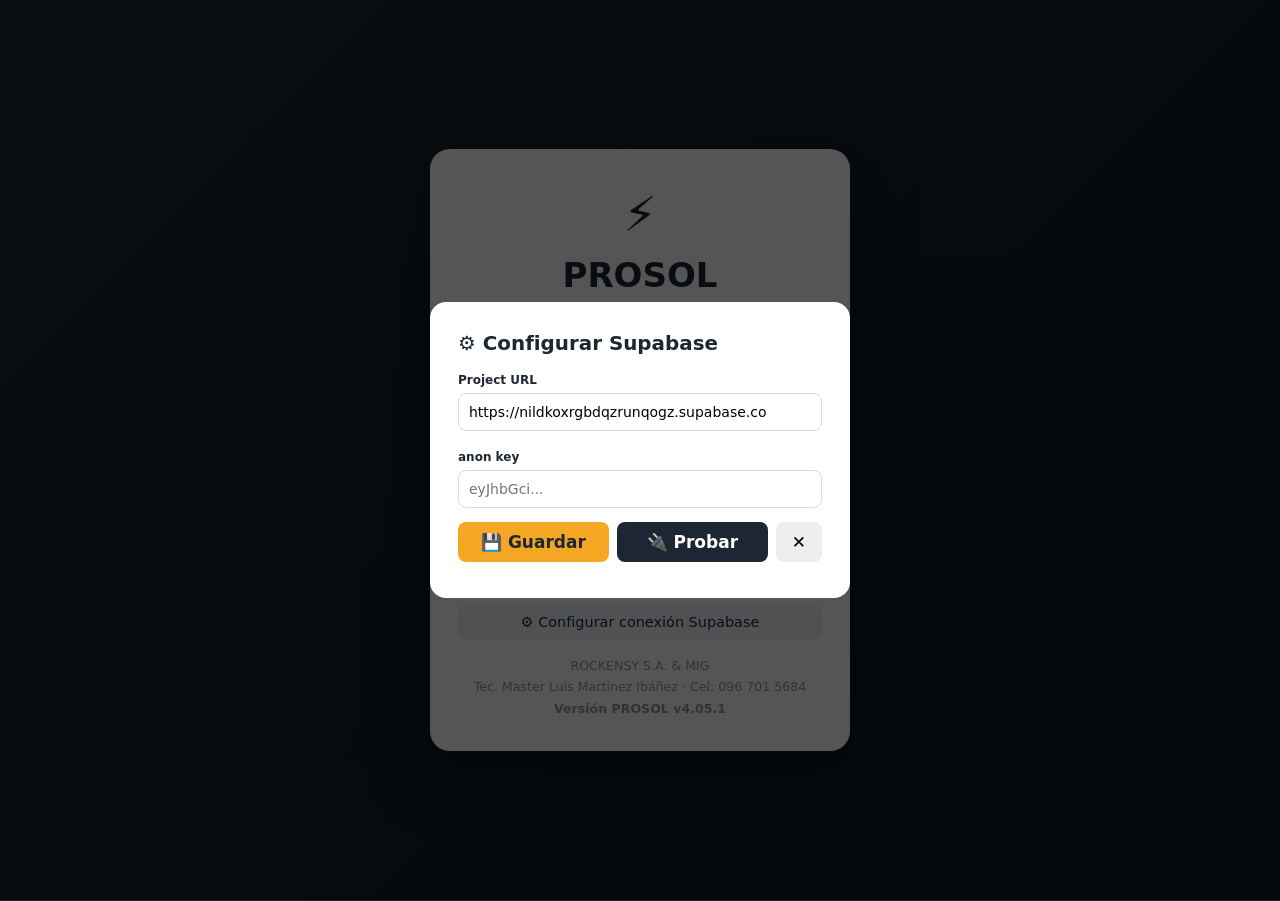
==== index.html @ 4283b296 "Add files via upload" ====
<!DOCTYPE html>
<html lang="es">
<head>
<meta charset="UTF-8">
<meta name="viewport" content="width=device-width, initial-scale=1, viewport-fit=cover, maximum-scale=1, user-scalable=no">
<meta name="theme-color" content="#1C2733">
<meta name="apple-mobile-web-app-capable" content="yes">
<meta name="apple-mobile-web-app-status-bar-style" content="black-translucent">
<meta name="apple-mobile-web-app-title" content="PROSOL Campo">
<link rel="manifest" href="manifest.webmanifest">
<link rel="apple-touch-icon" href="icons/icon-180.png">
<link rel="stylesheet" href="style.css">
<title>PROSOL Campo</title>
</head>
<body>

<!-- ═══ APP WEB PC (≥700px) ═══════════════════════════════════════════ -->
<div id="appView" style="display:none">
  <header class="topbar">
    <span class="topbar-brand">⚡ PROSOL</span>
    <span id="modoBadge" class="badge-modo"></span>
    <span id="netStatus" class="net-dot online"></span>
    <nav id="nav" class="nav-pc"></nav>
    <span style="flex:1"></span>
    <span id="userBadge" class="topbar-user"></span>
    <button class="btn-salir" onclick="PROSOL_WEB.logout()">Salir</button>
  </header>
  <main id="main" class="main-pc"></main>
  <footer class="footer-pc">Desarrollado por: ROCKENSY S.A. &amp; MIG / Tec. Master Luis Martinez Ibáñez — Cel: 096 701 5684 | <span id="footerVersion">Versión PROSOL 3.0</span></footer>
</div>

<!-- ═══ LOGIN SUPABASE (se agrega opción a login existente) ═══════════ -->
<div id="supabase-cfg-panel" style="display:none;position:fixed;inset:0;background:#000a;z-index:9999;align-items:center;justify-content:center">
  <div style="background:#fff;border-radius:16px;padding:28px;width:92%;max-width:420px">
    <h3 style="margin:0 0 14px;color:#1C2733">⚙ Configurar Supabase</h3>
    <label style="font-size:12px;font-weight:700;color:#1C2733;display:block;margin-bottom:4px">Project URL</label>
    <input id="sb-url-inp" style="width:100%;padding:10px;border:1.5px solid #D5DBE1;border-radius:8px;font-size:14px;box-sizing:border-box;margin-bottom:10px" placeholder="https://xxxx.supabase.co">
    <label style="font-size:12px;font-weight:700;color:#1C2733;display:block;margin-bottom:4px">anon key</label>
    <input id="sb-key-inp" type="password" style="width:100%;padding:10px;border:1.5px solid #D5DBE1;border-radius:8px;font-size:14px;box-sizing:border-box;margin-bottom:14px" placeholder="eyJhbGci...">
    <div style="display:flex;gap:8px">
      <button id="sb-guardar-btn" style="flex:1;padding:10px;background:#F5A623;color:#1C2733;border:none;border-radius:8px;font-weight:700;cursor:pointer">💾 Guardar</button>
      <button id="sb-probar-btn" style="flex:1;padding:10px;background:#1C2733;color:#fff;border:none;border-radius:8px;font-weight:700;cursor:pointer">🔌 Probar</button>
      <button id="sb-cerrar-btn" style="padding:10px 16px;background:#eee;border:none;border-radius:8px;cursor:pointer">✕</button>
    </div>
    <p id="sb-cfg-msg" style="font-size:12px;color:#27AE60;margin:8px 0 0;text-align:center"></p>
  </div>
</div>

<!-- Barra de estado de sincronización (signature, siempre visible) -->
<header id="syncbar" class="syncbar">
  <div class="syncbar-left">
    <span class="brand">PROSOL</span><span class="brand-sub">Campo</span><span class="brand-ver" id="brand-ver">v4.05.1</span>
  </div>
  <div class="syncbar-right">
    <button id="chip-catalogo" class="chip" data-go="oficina">
      <span class="chip-dot" id="dot-catalogo"></span>
      <span id="chip-catalogo-txt">Sin catálogo</span>
    </button>
    <button id="chip-pendientes" class="chip chip-amber" data-go="enviar">
      <span id="chip-pend-num">0</span> por enviar
    </button>
  </div>
</header>

<main id="app">

  <!-- PANTALLA: LOGIN -->
  <section class="screen active" data-screen="login">
    <div class="login-wrap">
      <div class="login-mark">PROSOL<span>Campo</span></div>
      <p class="login-tag">Registro de mantenimientos en sitio</p>

      <!-- Si NO hay catálogo cargado: pedir cargarlo primero -->
      <div id="login-sin-cat">
        <p class="hint" style="margin-bottom:14px">Para empezar, actualiza el catálogo de
          oficina. Trae los técnicos, equipos, historial y programaciones.</p>
        <button class="btn btn-primary btn-block" id="login-btn-fijo">
          🔄 Actualizar catálogo de oficina</button>
        <p class="hint center" style="margin:12px 0">— o si no tienes internet ahora —</p>
        <label class="btn btn-ghost btn-block">
          📂 Elegir archivo del catálogo
          <input id="login-file-catalogo" type="file"
                 accept=".zip,.prosolcat,application/zip,application/octet-stream,application/x-zip-compressed"
                 hidden>
        </label>
        <p class="hint center" style="margin-top:10px">El botón azul descarga el catálogo más
          reciente que oficina publicó. Necesitas internet solo para esto.</p>
        <button onclick="document.getElementById('supabase-cfg-panel').style.display='flex'" 
                class="btn btn-ghost btn-block" style="margin-top:8px;font-size:13px">
          ⚙ Configurar conexión Supabase (PC/Web)</button>
      </div>

      <!-- Si HAY catálogo: elegir técnico de la lista -->
      <div id="login-con-cat" hidden>
        <label class="field">
          <span class="field-label">¿Quién eres?</span>
          <select id="login-tecnico"></select>
        </label>
        <label class="field">
          <span class="field-label">Contraseña</span>
          <input id="login-clave" type="password" autocomplete="current-password" placeholder="Tu contraseña del sistema">
        </label>
        <p class="hint">Usuarios del sistema (los mismos del escritorio y la web). Tus órdenes se asignarán a ti.</p>
        <button class="btn btn-primary btn-block" id="btn-entrar">Entrar</button>
        <p class="hint center" id="login-cat-info" style="margin-top:12px"></p>
      </div>

      <button class="btn btn-ghost btn-block" id="btn-admin-movil" style="margin-top:14px">🔐 Acceso administrador</button>
      <p class="hint center" id="app-version-login" style="opacity:.6;margin-top:16px">Versión —</p>
    </div>
  </section>

  <!-- PANTALLA: INICIO (menú principal de módulos) -->
  <section class="screen" data-screen="inicio">
    <div class="hero">
      <p class="hero-eyebrow">Tu jornada · <span id="hero-tecnico"></span></p>
      <h1 class="hero-num"><span id="hero-pend">0</span><small>órdenes por enviar</small></h1>
      <div class="hero-meta" id="hero-cat-meta">Carga el catálogo de oficina para empezar.</div>
      <div class="hero-aviso" id="hero-aviso" hidden></div>
      <button class="hero-logout" id="btn-logout">Cerrar sesión</button>
    </div>
    <div class="actions-grid" id="menu-modulos">
      <button class="tile tile-primary" id="btn-nueva-ot">
        <span class="tile-ic">＋</span><span class="tile-tx">Nueva orden</span></button>
      <button class="tile" data-go="hoy">
        <span class="tile-ic">📅</span><span class="tile-tx">Hoy</span>
        <span class="tile-badge" id="badge-hoy">0</span></button>
      <button class="tile" data-go="programaciones">
        <span class="tile-ic">🗓️</span><span class="tile-tx">Programadas</span>
        <span class="tile-badge" id="badge-prog">0</span></button>
      <button class="tile" data-go="equipos">
        <span class="tile-ic">🔧</span><span class="tile-tx">Equipos</span></button>
      <button class="tile" data-go="clientes">
        <span class="tile-ic">👥</span><span class="tile-tx">Clientes</span></button>
      <button class="tile" data-go="historial">
        <span class="tile-ic">🗂️</span><span class="tile-tx">Mis órdenes</span>
        <span class="tile-badge" id="badge-hist" style="background:var(--azul)">0</span></button>
      <button class="tile" data-go="enviar">
        <span class="tile-ic">📤</span><span class="tile-tx">Enviar a oficina</span>
        <span class="tile-badge" id="badge-pend">0</span></button>
      <button class="tile" data-go="contactos">
        <span class="tile-ic">📇</span><span class="tile-tx">Contactos WhatsApp</span></button>
      <button class="tile" data-go="oficina">
        <span class="tile-ic">🔄</span><span class="tile-tx">Sincronizar catálogo</span></button>
    </div>
    <p class="hint center" id="app-version-inicio" style="opacity:.7;margin-top:6px"></p>
  </section>

  <!-- PANTALLA: SINCRONIZACIÓN (catálogo + estado de envío) -->
  <section class="screen" data-screen="oficina">
    <div class="screen-head">
      <button class="back" data-go="inicio">‹</button>
      <h1>Sincronización</h1>
    </div>

    <div class="card" id="envio-estado" hidden>
      <h2 class="card-h">Envío a oficina (nube)</h2>
      <p class="card-sub" id="envio-resumen">—</p>
      <ul class="hint" id="envio-errores" style="margin:6px 0 10px 16px;color:#C0392B"></ul>
      <button class="btn btn-primary btn-block" id="btn-reintentar-ot" hidden>🔁 Reintentar pendientes</button>
    </div>

    <div class="card card-sync">
      <h2 class="card-h">Catálogo de oficina</h2>
      <p class="card-sub" id="cat-resumen">No has cargado ningún catálogo todavía.</p>
      <button class="btn btn-primary btn-block" id="btn-actualizar-cat">
        🔄 Actualizar catálogo (URL fija)</button>
      <button class="btn btn-ghost btn-block" id="btn-sync-supabase" style="margin-top:8px">
        ☁ Sincronizar desde Supabase</button>
      <button class="btn btn-ghost btn-block" id="btn-subir-ot-supabase" style="margin-top:8px;background:#1E8449;color:#fff">
        ☁ Enviar mis órdenes a oficina</button>
      <label class="btn btn-ghost btn-block" style="margin-top:8px">
        📂 Elegir archivo del catálogo
        <input id="file-catalogo" type="file"
               accept=".zip,.prosolcat,application/zip,application/octet-stream,application/x-zip-compressed"
               hidden>
      </label>
      <p class="hint">El botón azul descarga el catálogo más reciente que oficina publicó
        (necesitas internet). El de archivo sirve si te lo pasaron por WhatsApp.</p>
      <p class="hint" id="app-version" style="text-align:center;opacity:.6;margin-top:10px">Versión —</p>
    </div>
  </section>

  <!-- PANTALLA: HOY (M9-B) -->
  <section class="screen" data-screen="hoy">
    <div class="screen-head">
      <h1>Hoy</h1><span class="hoy-fecha" id="hoy-fecha"></span>
    </div>
    <div id="hoy-contenido"></div>
    <button class="btn btn-ghost btn-block" data-go="programaciones" style="margin-top:14px">
      Ver todas las programadas</button>
  </section>

  <!-- PANTALLA: NUEVA VISITA no programada / urgente (M9-B) -->
  <section class="screen" data-screen="nueva-visita">
    <div class="screen-head">
      <button class="back" data-go="hoy">‹</button>
      <h1>Nueva visita</h1>
    </div>
    <label class="field">
      <span class="field-label">Equipo (por serie)</span>
      <input id="nv-serie" type="text" placeholder="Toca para elegir" readonly>
      <button class="field-btn" id="btn-nv-elegir">Elegir</button>
      <button class="field-btn" id="btn-nv-qr">⛶ QR</button>
    </label>
    <p class="ot-cliente" id="nv-cliente"></p>
    <div class="card" id="nv-progs" hidden>
      <h2 class="card-h">Este equipo tiene visitas programadas</h2>
      <p class="card-sub">Si vas a atender una de ellas, tócala. Si es otra visita, completa abajo.</p>
      <div id="nv-progs-lista"></div>
    </div>
    <span class="field-label">Otra visita</span>
    <div class="nv-clases">
      <label class="nv-clase"><input type="radio" name="nv-clase" value="NO_PROGRAMADA" checked>
        <b>No programada</b><small>Visita que no estaba en la agenda. El supervisor la autoriza y queda en tu lista.</small></label>
      <label class="nv-clase urg"><input type="radio" name="nv-clase" value="URGENTE">
        <b>🚨 Urgente</b><small>Emergencia: la atiendes de inmediato y se autoriza después.</small></label>
    </div>
    <label class="field">
      <span class="field-label">Tipo de mantenimiento</span>
      <select id="nv-tipo"></select>
    </label>
    <label class="field">
      <span class="field-label">Motivo</span>
      <textarea id="nv-motivo" placeholder="Ej. El cliente reporta que no arranca"></textarea>
    </label>
    <div class="sticky-foot two">
      <button class="btn btn-ghost" data-go="hoy">Cancelar</button>
      <button class="btn btn-primary" id="btn-nv-crear">Solicitar autorización</button>
    </div>
  </section>

  <!-- PANTALLA: EQUIPOS / CLIENTES -->
  <section class="screen" data-screen="equipos">
    <div class="screen-head">
      <button class="back" data-go="inicio">‹</button>
      <h1>Equipos</h1>
    </div>
    <div class="searchbar">
      <input id="buscar-equipo" type="search" placeholder="Filtrar por serie, cliente o modelo">
    </div>
    <p class="list-count" id="equipos-count"></p>
    <div class="tw">
      <div class="tw-head">
        <span class="tw-c1">Serie</span><span class="tw-c2">Equipo / Cliente</span>
      </div>
      <ul class="tw-body" id="lista-equipos"></ul>
    </div>
  </section>

  <!-- PANTALLA: DETALLE DE EQUIPO (historial) -->
  <section class="screen" data-screen="equipo-detalle">
    <div class="screen-head">
      <button class="back" data-go="equipos">‹</button>
      <h1 id="eq-titulo">Equipo</h1>
    </div>
    <div class="card" id="eq-datos"></div>
    <h2 class="section-h">Historial de mantenimientos</h2>
    <p class="hint" id="eq-hist-vacio" hidden>Sin trabajos registrados para este equipo.</p>
    <ul class="timeline" id="eq-historial"></ul>
    <div class="sticky-foot">
      <button class="btn btn-primary btn-block" id="btn-ot-desde-eq">Crear orden para este equipo</button>
    </div>
  </section>

  <!-- PANTALLA: PROGRAMACIONES -->
  <section class="screen" data-screen="programaciones">
    <div class="screen-head">
      <button class="back" data-go="inicio">‹</button>
      <h1>Mantenimientos programados</h1>
    </div>
    <div id="ag-movil" style="margin:6px 10px 10px"></div>
    <div class="searchbar">
      <input id="buscar-prog" type="search" placeholder="Filtrar por serie, cliente o fecha">
    </div>
    <p class="list-count" id="prog-count"></p>
    <p class="hint" id="prog-vacio" hidden>Oficina no tiene visitas programadas en este catálogo.</p>
    <div class="tw">
      <div class="tw-head">
        <span class="tw-c1">Fecha</span><span class="tw-c2">Tipo / Cliente</span>
      </div>
      <ul class="tw-body" id="lista-prog"></ul>
    </div>
  </section>

  <!-- PANTALLA: NUEVA / EDITAR OT -->
  <section class="screen" data-screen="nueva-ot">
    <div class="screen-head">
      <button class="back" data-go="inicio">‹</button>
      <h1 id="ot-titulo">Nueva orden</h1>
    </div>

    <label class="field">
      <span class="field-label">N° de orden (de tu talonario físico)</span>
      <input id="ot-numero" type="text" inputmode="numeric" placeholder="Ej. 2150">
    </label>
    <p class="hint" style="margin:-8px 0 14px">Escribe el número de la orden física que estás usando.
      Ese mismo número se registra en oficina.</p>

    <label class="field">
      <span class="field-label">Equipo (por serie)</span>
      <input id="ot-serie" type="text" placeholder="Toca para elegir" readonly>
      <button class="field-btn" id="btn-elegir-equipo">Elegir</button>
      <button class="field-btn" id="btn-qr-equipo" style="background:var(--azul)">⛶ QR</button>
    </label>
    <div class="ot-cliente" id="ot-cliente-info"></div>
    <div id="ot-sitio"></div>

    <label class="field">
      <span class="field-label">Fecha</span>
      <input id="ot-fecha" type="date">
    </label>

    <label class="field">
      <span class="field-label">Tipo de mantenimiento</span>
      <select id="ot-tipo"></select>
    </label>

    <label class="field">
      <span class="field-label">Horas de máquina (lectura)</span>
      <input id="ot-horas" type="number" inputmode="numeric" placeholder="Ej. 1450">
    </label>

    <div class="field">
      <span class="field-label">Ubicación del servicio (opcional)</span>
      <div class="add-row">
        <input id="ot-ubicacion" type="text" placeholder="Toca el botón para capturar" readonly>
        <button class="mini-add" id="btn-ubicacion" style="background:var(--azul)">📍</button>
      </div>
      <p class="hint" style="margin:6px 0 0">Registra dónde hiciste el mantenimiento (GPS).</p>
    </div>

    <div class="field-group">
      <div class="field-group-head">
        <span class="field-label">Actividades realizadas</span>
      </div>
      <p class="hint" style="margin:0 0 8px">Se cargan según el tipo de mantenimiento. Puedes
        agregar más abajo, del catálogo (individuales o combos) o escribiendo.</p>
      <ul class="chips chips-acts" id="ot-actividades"></ul>
      <select id="ot-act-cat" class="act-cat" aria-label="Agregar actividad del catálogo"></select>
      <div class="add-row">
        <input id="ot-act-nueva" type="text" placeholder="Agregar otra actividad">
        <button class="mini-add" id="btn-add-act">＋</button>
      </div>
    </div>

    <label class="field">
      <span class="field-label">Trabajo realizado / observaciones</span>
      <textarea id="ot-obs" rows="3" placeholder="Describe lo que hiciste"></textarea>
    </label>

    <div class="field-group">
      <span class="field-label">Fotos de evidencia</span>
      <div class="fotos-grid" id="ot-fotos"></div>
      <label class="btn btn-ghost btn-block">
        📷 Tomar o elegir foto
        <input id="file-foto" type="file" accept="image/*" hidden multiple>
      </label>
    </div>

    <div class="field-group">
      <span class="field-label">Firma del cliente</span>
      <canvas id="firma" class="firma" width="600" height="220"></canvas>
      <button class="mini" id="btn-limpiar-firma">Borrar firma</button>
    </div>

    <div class="sticky-foot two">
      <button class="btn btn-ghost" id="btn-cancelar-ot">Cancelar</button>
      <button class="btn btn-primary" id="btn-guardar-ot">Guardar orden</button>
    </div>
  </section>

  <!-- PANTALLA: ENVIAR A OFICINA -->
  <section class="screen" data-screen="enviar">
    <div class="screen-head">
      <button class="back" data-go="inicio">‹</button>
      <h1>Enviar a oficina</h1>
    </div>

    <div class="card" id="nube-card">
      <h2 class="card-h">☁ Envío a oficina (automático)</h2>
      <p class="card-sub" id="nube-resumen">—</p>
      <button class="btn btn-primary btn-block" id="btn-enviar-oficina" hidden>☁ Enviar a oficina ahora</button>
      <ul class="list" id="nube-lista" style="margin-top:8px"></ul>
    </div>

    <h2 class="section-h">Respaldo en archivo (opcional)</h2>
    <p class="hint" style="margin:-4px 0 8px">Solo si no hay internet por mucho tiempo o oficina lo pide: crea un .zip para cargarlo en el escritorio.</p>
    <h2 class="section-h" style="font-size:1rem">Órdenes sin empaquetar</h2>
    <p class="hint" id="enviar-vacio" hidden>No tienes órdenes nuevas pendientes.</p>
    <ul class="list" id="lista-pendientes"></ul>
    <div id="enviar-foot" hidden style="margin:10px 0 4px">
      <button class="btn btn-primary btn-block" id="btn-exportar">
        📦 Crear archivo de respaldo
      </button>
      <p class="hint center">Crea un archivo con tus órdenes y fotos. Queda guardado abajo.</p>
    </div>

    <h2 class="section-h" style="font-size:1rem">Archivos de respaldo</h2>
    <p class="hint" id="envios-vacio" hidden>Todavía no has creado ningún archivo.</p>
    <div class="tw" id="envios-tw" hidden>
      <div class="tw-head"><span class="tw-c1">Archivo</span><span class="tw-c2">Detalle</span></div>
      <ul class="tw-body" id="lista-envios"></ul>
    </div>
    <p class="hint" style="margin-top:10px"><b>📥 Descargar</b> lo deja en Descargas para cargarlo al
      escritorio. <b>📤 Compartir</b> abre WhatsApp si el celular lo permite (Android no deja compartir .zip
      desde la app: en ese caso queda en Descargas). Los archivos no se borran hasta que tú los elimines.</p>
  </section>

  <!-- PANTALLA: MIS ÓRDENES (historial permanente) -->
  <section class="screen" data-screen="historial">
    <div class="screen-head">
      <button class="back" data-go="inicio">‹</button>
      <h1>Mis órdenes</h1>
    </div>
    <div class="searchbar">
      <input id="buscar-hist" type="search" placeholder="Filtrar por N° de orden, serie o cliente">
    </div>
    <p class="list-count" id="hist-count"></p>
    <p class="hint" id="hist-vacio" hidden>Todavía no has registrado órdenes.</p>
    <ul class="list" id="lista-historial"></ul>
    <p class="hint" style="margin-top:10px">Aquí queda el registro de todas tus órdenes.
      Toca una para ver el detalle, reenviarla o marcarla como confirmada por oficina.
      Las fotos se conservan ~15 días para no llenar tu celular; los datos se guardan siempre.</p>
  </section>

  <!-- PANTALLA: CLIENTES (M9-C) -->
  <section class="screen" data-screen="clientes">
    <div class="screen-head">
      <button class="back" data-go="inicio">‹</button>
      <h1>Clientes</h1>
    </div>
    <div class="searchbar">
      <input id="buscar-cliente" type="search" placeholder="Nombre, identificación, teléfono o ciudad">
    </div>
    <p class="list-count" id="clientes-count"></p>
    <ul class="list" id="lista-clientes"></ul>
  </section>

  <section class="screen" data-screen="cliente-detalle">
    <div class="screen-head">
      <button class="back" data-go="clientes">‹</button>
      <h1 id="cli-titulo">Cliente</h1>
    </div>
    <div class="card" id="cli-datos"></div>
    <h2 class="section-h">Equipos del cliente</h2>
    <ul class="list" id="cli-equipos"></ul>
    <h2 class="section-h">Programadas pendientes</h2>
    <ul class="list" id="cli-prog"></ul>
    <h2 class="section-h">Últimas visitas</h2>
    <ul class="timeline" id="cli-historial"></ul>
  </section>

  <!-- PANTALLA: CONTACTOS WHATSAPP (M9-C) -->
  <section class="screen" data-screen="contactos">
    <div class="screen-head">
      <button class="back" data-go="inicio">‹</button>
      <h1>Contactos WhatsApp</h1>
    </div>
    <p class="hint">Aquí se arma la lista de destinatarios de los avisos y reportes. Supervisor y técnicos
      vienen de oficina; el resto lo completas tú y lo ven todos.</p>
    <div id="contactos-lista"></div>
    <button class="btn btn-primary btn-block" id="btn-contacto-nuevo" style="margin-top:12px">＋ Agregar contacto</button>
  </section>

</main>

<!-- Barra inferior (M9-B) -->
<button id="fab-visita" class="fab" hidden>＋ Visita no programada / urgente</button>
<nav id="tabbar" class="tabbar" hidden>
  <button data-go="inicio" data-tab="inicio"><span class="tb-ic">🏠</span><span>Inicio</span></button>
  <button data-go="hoy" data-tab="hoy"><span class="tb-ic">📅</span><span>Hoy</span><i id="tab-badge-hoy" hidden>0</i></button>
  <button data-go="equipos" data-tab="equipos"><span class="tb-ic">🔧</span><span>Equipos</span></button>
  <button data-go="clientes" data-tab="clientes"><span class="tb-ic">👥</span><span>Clientes</span></button>
  <button data-go="historial" data-tab="historial"><span class="tb-ic">🗂️</span><span>Órdenes</span><i id="tab-badge-oficina" hidden>0</i></button>
</nav>

<!-- Hoja modal: detalle de orden del historial -->
<div class="sheet" id="sheet-orden" hidden>
  <div class="sheet-card">
    <div class="sheet-head">
      <h2 id="sheet-orden-titulo">Orden</h2>
      <button class="sheet-close" id="sheet-orden-close">✕</button>
    </div>
    <div id="sheet-orden-body" style="overflow:auto"></div>
    <button class="btn btn-ghost btn-block" id="btn-orden-avance" style="margin-top:10px">📝 Informar avance al cliente (seguimiento)</button>
    <button class="btn btn-primary btn-block" id="btn-orden-whatsapp" style="margin-top:10px">
      📲 Enviar por WhatsApp (resumen + fotos)</button>
    <div class="sticky-foot two" style="position:static;background:transparent;border:0;padding:10px 0 0">
      <button class="btn btn-ghost" id="btn-orden-confirmar">Marcar confirmada</button>
      <button class="btn btn-primary" id="btn-orden-reenviar">Reenviar archivo</button>
    </div>
  </div>
</div>

<!-- v3.68 · Hoja modal: detalle de una cita de la Agenda programada -->
<div class="sheet" id="sheet-cita" hidden>
  <div class="sheet-card">
    <div class="sheet-head">
      <h2 id="sheet-cita-titulo">Cita</h2>
      <button class="sheet-close" id="sheet-cita-close">✕</button>
    </div>
    <div id="sheet-cita-body" style="overflow:auto"></div>
  </div>
</div>

<!-- Hoja modal: completar datos del equipo (M9-A) -->
<div class="sheet" id="sheet-eq-edit" hidden>
  <div class="sheet-card">
    <div class="sheet-head">
      <h2>Completar datos · <span id="eqe-titulo"></span></h2>
      <button class="sheet-close" id="sheet-eq-edit-close">✕</button>
    </div>
    <div style="overflow:auto">
      <label class="field"><span class="field-label">Celular del cliente</span>
        <input id="eqe-cli-tel" type="tel" inputmode="tel" autocomplete="off"></label>
      <label class="field"><span class="field-label">Contacto en sitio</span>
        <input id="eqe-contacto" type="text" autocomplete="off"></label>
      <label class="field"><span class="field-label">Celular del contacto</span>
        <input id="eqe-contacto-tel" type="tel" inputmode="tel" autocomplete="off"></label>
      <label class="field"><span class="field-label">Dirección del equipo (sitio)</span>
        <input id="eqe-ubic" type="text" autocomplete="off"></label>
      <label class="field"><span class="field-label">Modelo</span>
        <input id="eqe-modelo" type="text" autocomplete="off"></label>
      <label class="field"><span class="field-label">Potencia (kW)</span>
        <input id="eqe-kw" type="text" inputmode="decimal" autocomplete="off"></label>
      <label class="field"><span class="field-label">Voltaje</span>
        <input id="eqe-voltaje" type="text" autocomplete="off"></label>
      <label class="field"><span class="field-label">Observación</span>
        <textarea id="eqe-obs"></textarea></label>
      <p class="hint">Los datos en gris ya los cargó oficina y no se editan aquí.
        Lo que completes se guarda en la nube y lo ven todos los técnicos.</p>
    </div>
    <button class="btn btn-primary btn-block" id="eqe-guardar" style="margin-top:10px">Guardar</button>
  </div>
</div>

<!-- Hoja modal: elegir equipo -->
<div class="sheet" id="sheet-equipo" hidden>
  <div class="sheet-card">
    <div class="sheet-head">
      <h2>Elegir equipo</h2>
      <button class="sheet-close" id="sheet-equipo-close">✕</button>
    </div>
    <div class="searchbar">
      <input id="sheet-buscar" type="search" placeholder="Serie, cliente o modelo">
    </div>
    <ul class="list sheet-list" id="sheet-lista"></ul>
  </div>
</div>

<!-- Hoja: resumen de Hoy flotante al iniciar (M9-C) -->
<div class="sheet" id="sheet-hoy-flot" hidden>
  <div class="sheet-card">
    <div class="sheet-head">
      <h2>📅 Hoy · <span id="hf-fecha"></span></h2>
      <button class="sheet-close" id="hf-cerrar">✕</button>
    </div>
    <div id="hf-cuerpo" style="overflow:auto"></div>
    <div class="sticky-foot two" style="position:static;background:transparent;border:0;padding:10px 0 0">
      <button class="btn btn-ghost" id="hf-cerrar2">Cerrar</button>
      <button class="btn btn-primary" id="hf-ir">Ver agenda</button>
    </div>
  </div>
</div>

<!-- Hoja: orden guardada (v3.49) — WhatsApp con destinatarios + envío a oficina -->
<div class="sheet" id="sheet-guardada" hidden>
  <div class="sheet-card">
    <div class="sheet-head">
      <h2 id="gd-titulo">Orden guardada</h2>
      <button class="sheet-close" id="gd-cerrar">✕</button>
    </div>
    <p class="row-sub" id="gd-sub" style="white-space:normal;margin:0 0 10px"></p>
    <div class="gd-nube" id="gd-nube">—</div>
    <button class="btn btn-primary btn-block" id="gd-whatsapp" style="margin-top:12px">📲 Enviar por WhatsApp (grupo técnico, cliente, otros)</button>
    <button class="btn btn-ghost btn-block" id="gd-reintentar" style="margin-top:8px" hidden>☁ Reintentar envío a oficina</button>
    <button class="btn btn-ghost btn-block" id="gd-listo" style="margin-top:8px">Listo</button>
  </div>
</div>

<!-- Hoja: asignar técnico a una visita (M8, solo supervisor) -->
<div class="sheet" id="sheet-asig" hidden>
  <div class="sheet-card">
    <div class="sheet-head">
      <h2>👷 Asignar técnico</h2>
      <button class="sheet-close" id="asig-cerrar">✕</button>
    </div>
    <p class="row-sub" id="asig-sub" style="white-space:normal;margin:0 0 6px"></p>
    <div id="asig-lista" style="overflow:auto"></div>
  </div>
</div>

<!-- Hoja: seguimiento de la visita (M9-C) -->
<div class="sheet" id="sheet-seg" hidden>
  <div class="sheet-card">
    <div class="sheet-head">
      <h2 id="seg-titulo">Seguimiento</h2>
      <button class="sheet-close" id="seg-cerrar">✕</button>
    </div>
    <div style="overflow:auto">
      <div class="seg-cli" id="seg-cli"></div>
      <div class="field-label">Etapa de la visita</div>
      <div class="seg-etapas" id="seg-etapas"></div>
      <button class="btn btn-ghost btn-block" id="seg-avisar" style="margin-top:8px">📲 Avisar esta etapa por WhatsApp</button>
      <div class="field-label" style="margin-top:14px">Avance parcial (presuntivo)</div>
      <textarea id="seg-texto" placeholder="Qué encontraste / qué se está haciendo. Se informa como PARCIAL PRESUNTIVO."></textarea>
      <label class="btn btn-ghost btn-block" style="margin-top:8px">📷 Agregar foto o video
        <input id="seg-archivos" type="file" accept="image/*,video/*" multiple hidden></label>
      <p class="hint" id="seg-archivos-info"></p>
      <label class="dest-fila" style="margin:6px 0"><input type="checkbox" id="seg-visible" checked>
        <span>Visible para el cliente en su seguimiento en línea<small>Desmárcalo si es solo para el equipo técnico</small></span></label>
      <button class="btn btn-primary btn-block" id="seg-informar">Informar avance parcial</button>
      <div class="field-label" style="margin-top:14px">Registro de la visita</div>
      <ul class="timeline" id="seg-log"></ul>
    </div>
    <button class="btn btn-primary btn-block" id="seg-atender" style="margin-top:10px">Llenar la orden (OT)</button>
  </div>
</div>

<!-- Hoja: destinatarios WhatsApp por categorías (M9-C) -->
<div class="sheet" id="sheet-dest" hidden>
  <div class="sheet-card">
    <div class="sheet-head">
      <h2 id="dest-titulo">Enviar por WhatsApp</h2>
      <button class="sheet-close" id="dest-cerrar">✕</button>
    </div>
    <div id="dest-cuerpo" style="overflow:auto"></div>
    <div id="dest-pie" style="margin-top:10px"></div>
  </div>
</div>

<!-- Hoja: editar contacto (M9-C) -->
<div class="sheet" id="sheet-contacto" hidden>
  <div class="sheet-card">
    <div class="sheet-head">
      <h2 id="ct-titulo">Contacto</h2>
      <button class="sheet-close" id="ct-cerrar">✕</button>
    </div>
    <div style="overflow:auto">
      <label class="field"><span class="field-label">Categoría</span>
        <select id="ct-cat">
          <option value="COMERCIAL">Área comercial</option><option value="TECNICA">Área técnica</option>
          <option value="SUPERVISOR">Supervisor</option><option value="TECNICO">Técnico</option>
          <option value="GERENTE">Gerente</option><option value="DUENO">Dueño de la compañía</option>
          <option value="ADICIONAL">Adicional</option></select></label>
      <label class="field"><span class="field-label">Nombre</span><input id="ct-nombre" type="text" autocomplete="off"></label>
      <label class="field"><span class="field-label">Teléfono (WhatsApp)</span><input id="ct-tel" type="tel" inputmode="tel" autocomplete="off" placeholder="0991234567"></label>
    </div>
    <div class="sticky-foot two" style="position:static;background:transparent;border:0;padding:10px 0 0">
      <button class="btn btn-ghost" id="ct-quitar">Quitar</button>
      <button class="btn btn-primary" id="ct-guardar">Guardar</button>
    </div>
  </div>
</div>

<!-- Toast -->
<div id="toast" class="toast" hidden></div>

<script src="lib/jszip.min.js"></script>
<script src="lib/api.js"></script>
<script src="lib/auth.js"></script>
<script src="lib/wa.js"></script>
<script src="lib/agenda.js"></script>
<script src="lib/novedades.js"></script>
<script src="lib/materiales.js"></script>
<script src="lib/firma_blanca.js"></script>
<script src="lib/reclamos.js"></script>
<script src="lib/aprobacion.js"></script>
<script src="lib/prog_atendidas.js"></script>
<script src="lib/movil_cliente_asig.js"></script>
<script src="lib/seg_cerrada.js"></script>
<script src="lib/ot_unica.js"></script>
<script src="lib/insumos.js"></script>
<script src="db.js"></script>
<script src="sync.js"></script>
<script src="prosol_web.js"></script>
<script src="lib/web_programacion.js"></script>
<script src="lib/web_catalogos.js"></script>
<script src="lib/web_postventa.js"></script>
<script src="lib/web_buscador.js"></script>
<script src="lib/web_inventario.js"></script>
<script src="lib/web_expedientes.js"></script>
<script src="lib/web_facturacion.js"></script>
<script src="lib/web_exp_modulos.js"></script>
<script src="lib/web_panel_reportes.js"></script>
<script src="lib/web_movil_cfg.js"></script>
<script src="app.js"></script>
<script src="envio_estado.js"></script>
<!-- Hoja modal: escáner QR -->
<div class="sheet" id="sheet-qr" hidden>
  <div class="sheet-card">
    <div class="sheet-head">
      <h2>Escanear código del equipo</h2>
      <button class="sheet-close" id="sheet-qr-close">✕</button>
    </div>
    <video id="qr-video" playsinline style="width:100%;border-radius:12px;background:#000"></video>
    <p class="hint center" id="qr-estado">Apunta la cámara al QR pegado en el generador.</p>
    <div class="add-row" style="margin-top:8px">
      <input id="qr-manual" type="text" placeholder="O escribe la serie aquí">
      <button class="mini-add" id="qr-manual-btn" style="background:var(--azul)">▼</button>
    </div>
  </div>
</div>

</body>
</html>
---- style.css ----
/* ============================================================
   PROSOL Campo — estilos para uso en exteriores.
   Prioridad: legibilidad bajo sol, toques grandes, una mano.
   Paleta PROSOL: grafito #1C2733, ámbar #F5A623.
   ============================================================ */
:root{
  --grafito:#1C2733;
  --grafito-2:#2A3947;
  --ambar:#F5A623;
  --ambar-d:#D98E12;
  --verde:#1E8449;
  --rojo:#C0392B;
  --azul:#2471A3;
  --panel:#F1F4F7;
  --linea:#D5DBE1;
  --texto:#1A2530;
  --texto-2:#5A6B7B;
  --blanco:#FFFFFF;
  --radio:14px;
  --tap:54px;            /* objetivo táctil mínimo */
  --safe-top:env(safe-area-inset-top,0px);
  --safe-bot:env(safe-area-inset-bottom,0px);
  font-size:17px;
}
*{box-sizing:border-box;-webkit-tap-highlight-color:transparent}
html,body{margin:0;padding:0}
body{
  font-family:-apple-system,BlinkMacSystemFont,"Segoe UI",Roboto,system-ui,sans-serif;
  background:var(--panel);color:var(--texto);
  line-height:1.4;overscroll-behavior-y:none;
}
button,input,select,textarea{font-family:inherit;font-size:1rem}

/* ---------- Barra de sincronización (signature) ---------- */
.syncbar{
  position:sticky;top:0;z-index:30;
  background:var(--grafito);color:var(--blanco);
  padding:calc(var(--safe-top) + 8px) 12px 8px;
  display:flex;align-items:center;justify-content:space-between;gap:8px;
  box-shadow:0 2px 8px rgba(0,0,0,.18);
}
.brand{font-weight:800;letter-spacing:.5px}
.brand-sub{color:var(--ambar);font-weight:700;margin-left:4px}
.syncbar-right{display:flex;gap:6px}
.chip{
  display:inline-flex;align-items:center;gap:6px;
  background:var(--grafito-2);color:#E8EDF2;border:0;border-radius:999px;
  padding:7px 12px;font-size:.82rem;font-weight:600;cursor:pointer;
}
.chip-amber{background:var(--ambar);color:#3a2a00}
.chip-dot{width:10px;height:10px;border-radius:50%;background:var(--rojo)}
.chip-dot.ok{background:#2ECC71}

/* ---------- Pantallas ---------- */
.screen{display:none;padding:16px 16px calc(120px + var(--safe-bot));max-width:680px;margin:0 auto}
.screen.active{display:block;animation:fade .18s ease}
@keyframes fade{from{opacity:0;transform:translateY(4px)}to{opacity:1;transform:none}}
.screen-head{display:flex;align-items:center;gap:8px;margin:4px 0 14px}
.screen-head h1{font-size:1.3rem;margin:0}
.back{
  width:40px;height:40px;border-radius:10px;border:0;background:var(--blanco);
  color:var(--grafito);font-size:1.7rem;line-height:1;cursor:pointer;
  box-shadow:0 1px 3px rgba(0,0,0,.12)
}
.section-h{font-size:1.05rem;margin:18px 0 8px;color:var(--texto)}

/* ---------- Login ---------- */
.login-wrap{max-width:420px;margin:8vh auto 0;text-align:center;padding:0 6px}
.login-mark{font-size:2.4rem;font-weight:800;color:var(--grafito)}
.login-mark span{color:var(--ambar);margin-left:6px}
.login-tag{color:var(--texto-2);margin:.2rem 0 2rem}
.login-wrap .field{text-align:left}

/* ---------- Hero (estado del día) ---------- */
.hero{
  background:linear-gradient(135deg,var(--grafito),var(--grafito-2));
  color:var(--blanco);border-radius:var(--radio);padding:20px;margin-bottom:14px
}
.hero-eyebrow{margin:0;color:var(--ambar);font-weight:700;font-size:.8rem;
  text-transform:uppercase;letter-spacing:1.5px}
.hero-num{margin:.2rem 0 0;font-size:3rem;font-weight:800;line-height:1;
  display:flex;align-items:baseline;gap:10px}
.hero-num small{font-size:.92rem;font-weight:600;color:#C7D0D9}
.hero-meta{margin-top:10px;font-size:.9rem;color:#C7D0D9}
.hero-logout{margin-top:14px;background:transparent;border:1.5px solid #4A5A6A;color:#C7D0D9;
  border-radius:10px;padding:9px 16px;font-weight:700;font-size:.85rem;cursor:pointer}
.hero-logout:active{background:#2A3947}
.hero-aviso{margin-top:12px;background:#7a2e00;border:1px solid var(--ambar);
  border-radius:10px;padding:10px 12px;font-size:.85rem;font-weight:700;color:#FCEEDB}

/* ---------- Treeview (lista con columnas) ---------- */
.list-count{margin:0 0 8px;color:var(--texto-2);font-size:.85rem;font-weight:600}
.tw{background:var(--blanco);border-radius:var(--radio);overflow:hidden;
  box-shadow:0 1px 4px rgba(0,0,0,.08)}
.tw-head{display:flex;background:var(--grafito);color:#fff;font-size:.78rem;font-weight:700;
  text-transform:uppercase;letter-spacing:.5px;padding:10px 12px}
.tw-head .tw-c1{flex:0 0 38%}.tw-head .tw-c2{flex:1}
.tw-body{list-style:none;margin:0;padding:0;max-height:64vh;overflow:auto}
.tw-row{display:flex;align-items:center;padding:12px;border-bottom:1px solid var(--linea);
  cursor:pointer;gap:8px}
.tw-row:active{background:var(--panel)}
.tw-row:last-child{border-bottom:0}
.tw-row .tw-c1{flex:0 0 38%;font-weight:700;font-size:.92rem;white-space:nowrap;
  overflow:hidden;text-overflow:ellipsis}
.tw-row .tw-c2{flex:1;min-width:0}
.tw-row .tw-c2 .t2-main{white-space:nowrap;overflow:hidden;text-overflow:ellipsis}
.tw-row .tw-c2 .t2-sub{color:var(--texto-2);font-size:.82rem;white-space:nowrap;
  overflow:hidden;text-overflow:ellipsis}
.tw-empty{padding:18px;text-align:center;color:var(--texto-2);font-size:.9rem}

/* ---------- Ítems del historial de envíos ---------- */
#lista-envios{list-style:none;margin:0;padding:0}
.envio-item{background:var(--blanco);border:1px solid var(--linea);border-radius:12px;
  padding:12px;margin-bottom:10px}
.envio-info .t2-main{font-weight:700;font-size:.95rem}
.envio-info .t2-sub{color:var(--texto-2);font-size:.82rem;margin-top:2px}
.envio-acciones{display:flex;gap:8px;margin-top:10px;flex-wrap:wrap}
.btn-mini{border:0;border-radius:9px;padding:10px 14px;font-weight:700;font-size:.88rem;
  cursor:pointer;flex:1;min-width:120px}
.btn-mini-azul{background:var(--azul);color:#fff}
.btn-mini-verde{background:#1F8A4C;color:#fff}
.btn-mini-x{background:var(--panel);color:var(--rojo);flex:0 0 auto;min-width:48px}
.btn-mini:active{opacity:.85}

/* ---------- Grid de acciones ---------- */
.actions-grid{display:grid;grid-template-columns:1fr 1fr;gap:10px;margin-bottom:14px}
.tile{
  position:relative;background:var(--blanco);border:0;border-radius:var(--radio);
  padding:18px 14px;min-height:96px;cursor:pointer;text-align:left;
  display:flex;flex-direction:column;justify-content:space-between;gap:8px;
  box-shadow:0 1px 4px rgba(0,0,0,.08)
}
.tile-primary{background:var(--ambar)}
.tile-ic{font-size:1.7rem}
.tile-tx{font-weight:700}
.tile-badge{
  position:absolute;top:10px;right:10px;background:var(--rojo);color:#fff;
  min-width:24px;height:24px;border-radius:12px;display:flex;align-items:center;
  justify-content:center;font-size:.8rem;font-weight:700;padding:0 6px
}
.tile-primary .tile-badge{background:var(--grafito)}

/* ---------- Tarjetas ---------- */
.card{background:var(--blanco);border-radius:var(--radio);padding:16px;
  box-shadow:0 1px 4px rgba(0,0,0,.08);margin-bottom:14px}
.card-h{margin:0 0 4px;font-size:1.05rem}
.card-sub{margin:0 0 12px;color:var(--texto-2);font-size:.9rem}

/* ---------- Campos ---------- */
.field{display:block;position:relative;margin-bottom:14px}
.field-label{display:block;font-weight:700;font-size:.82rem;color:var(--texto-2);
  text-transform:uppercase;letter-spacing:.6px;margin-bottom:6px}
.field input,.field select,.field textarea{
  width:100%;min-height:var(--tap);border:2px solid var(--linea);border-radius:11px;
  padding:12px 14px;background:var(--blanco);color:var(--texto);font-size:1.05rem
}
.field input:focus,.field select:focus,.field textarea:focus{
  outline:none;border-color:var(--azul)}
.field textarea{resize:vertical;min-height:84px}
.field-btn{
  position:absolute;right:6px;bottom:6px;height:42px;padding:0 16px;border:0;
  border-radius:8px;background:var(--azul);color:#fff;font-weight:700;cursor:pointer}
/* cuando hay dos botones (Elegir + QR), el QR se corre a la izquierda del otro */
#btn-elegir-equipo{right:6px}
#btn-qr-equipo{right:92px;padding:0 12px}
.field input#ot-serie{padding-right:170px}
.field-group{background:var(--blanco);border-radius:var(--radio);padding:14px;
  margin-bottom:14px;box-shadow:0 1px 4px rgba(0,0,0,.08)}
.field-group-head{display:flex;align-items:center;justify-content:space-between;margin-bottom:8px}
.ot-cliente{margin:-6px 0 14px;color:var(--azul);font-weight:600;min-height:1.2em;padding-left:2px}

.hint{color:var(--texto-2);font-size:.82rem;margin:6px 0 0}
.hint.center{text-align:center}

/* ---------- Botones ---------- */
.btn{display:inline-flex;align-items:center;justify-content:center;gap:8px;
  min-height:var(--tap);padding:0 20px;border:0;border-radius:12px;font-weight:700;
  font-size:1.05rem;cursor:pointer}
.btn-block{width:100%}
.btn-primary{background:var(--ambar);color:#3a2a00}
.btn-primary:active{background:var(--ambar-d)}
.btn-ghost{background:var(--blanco);color:var(--grafito);border:2px solid var(--linea)}
.btn-green{background:var(--verde);color:#fff}

/* ---------- Listas ---------- */
.list{list-style:none;margin:0;padding:0;display:flex;flex-direction:column;gap:8px}
.row{
  background:var(--blanco);border-radius:12px;padding:14px;cursor:pointer;
  display:flex;align-items:center;justify-content:space-between;gap:10px;
  box-shadow:0 1px 3px rgba(0,0,0,.07)
}
.row-main{min-width:0}
.row-title{font-weight:700;white-space:nowrap;overflow:hidden;text-overflow:ellipsis}
.row-sub{color:var(--texto-2);font-size:.85rem;white-space:nowrap;overflow:hidden;
  text-overflow:ellipsis}
.row-chev{color:var(--linea);font-size:1.5rem;flex:none}
.row-tag{flex:none;font-size:.74rem;font-weight:700;padding:4px 9px;border-radius:999px}
.tag-prog{background:#FCEEDB;color:#9a6300}
.tag-ok{background:#E5F4EC;color:var(--verde)}

/* ---------- Searchbar ---------- */
.searchbar{margin-bottom:12px}
.searchbar input{width:100%;min-height:var(--tap);border:2px solid var(--linea);
  border-radius:11px;padding:12px 14px;font-size:1.05rem}
.searchbar input:focus{outline:none;border-color:var(--azul)}

/* ---------- Timeline historial ---------- */
.timeline{list-style:none;margin:0;padding:0 0 0 18px;border-left:3px solid var(--linea)}
.tl-item{position:relative;padding:0 0 16px 16px}
.tl-item::before{content:"";position:absolute;left:-27px;top:2px;width:14px;height:14px;
  border-radius:50%;background:var(--ambar);border:3px solid var(--panel)}
.tl-date{font-weight:700;font-size:.9rem}
.tl-meta{color:var(--texto-2);font-size:.84rem;margin:2px 0}
.tl-acts{font-size:.86rem;margin:4px 0 0}

/* ---------- Chips actividades ---------- */
.chips{list-style:none;margin:0 0 10px;padding:0;display:flex;flex-wrap:wrap;gap:8px}
.chips li{background:var(--panel);border:1px solid var(--linea);border-radius:999px;
  padding:8px 12px;font-size:.9rem;display:flex;align-items:center;gap:8px}
.chips li .x{color:var(--rojo);font-weight:800;cursor:pointer}
/* Lista de actividades con jerarquía (rubro / sub / adicional) */
.chips-acts{flex-direction:column;align-items:stretch;gap:4px}
.chips-acts li{border-radius:9px;justify-content:space-between;width:100%}
.act-rubro{background:var(--grafito)!important;border-color:var(--grafito)!important}
.act-rubro .act-tx{font-weight:800;color:#fff}
.act-sub{background:var(--blanco)!important;margin-left:18px;width:auto!important}
.act-sub .act-tx{font-weight:400;color:var(--texto)}
.act-sub::before{content:"•";color:var(--ambar);font-weight:800;margin-right:2px}
.act-adicional{background:#FCEEDB!important;border-color:var(--ambar)!important}
.act-adicional .act-tx{font-weight:800;color:#7a4e00}
/* M9-D (v3.45): sub-actividades de un combo agregado y selector del catálogo */
.act-adsub{background:var(--blanco)!important;margin-left:18px;width:auto!important}
.act-adsub .act-tx{font-weight:400;color:var(--texto)}
.act-adsub::before{content:"•";color:var(--ambar);font-weight:800;margin-right:2px}
.act-cat{width:100%;margin:8px 0 6px;min-height:46px;border:1px dashed var(--ambar);border-radius:10px;background:#FFF9EF;font-weight:700}
.act-tx{flex:1;min-width:0}
.add-row{display:flex;gap:8px}
.add-row input{flex:1;min-height:46px;border:2px solid var(--linea);border-radius:10px;padding:0 12px}
.mini-add{width:46px;height:46px;border:0;border-radius:10px;background:var(--verde);
  color:#fff;font-size:1.4rem;cursor:pointer;flex:none}
.mini{background:transparent;border:0;color:var(--azul);font-weight:700;cursor:pointer;font-size:.9rem}

/* ---------- Fotos ---------- */
.fotos-grid{display:grid;grid-template-columns:repeat(3,1fr);gap:8px;margin-bottom:10px}
.foto-cell{position:relative;aspect-ratio:1;border-radius:10px;overflow:hidden;background:var(--panel)}
.foto-cell img{width:100%;height:100%;object-fit:cover;display:block}
.foto-del{position:absolute;top:4px;right:4px;width:26px;height:26px;border:0;border-radius:50%;
  background:rgba(192,57,43,.92);color:#fff;font-weight:800;cursor:pointer}

/* ---------- Firma ---------- */
.firma{width:100%;height:150px;background:#fff;border:2px dashed var(--linea);
  border-radius:11px;touch-action:none;display:block;margin-bottom:6px}

/* ---------- Pie pegado ---------- */
.sticky-foot{position:fixed;left:0;right:0;bottom:0;z-index:20;
  background:rgba(241,244,247,.96);backdrop-filter:blur(6px);
  padding:12px 16px calc(12px + var(--safe-bot));border-top:1px solid var(--linea);
  max-width:680px;margin:0 auto}
.sticky-foot.two{display:flex;gap:10px}
.sticky-foot.two .btn{flex:1}

/* ---------- Hoja modal ---------- */
.sheet{position:fixed;inset:0;z-index:40;background:rgba(20,28,36,.45);
  display:flex;align-items:flex-end}
.sheet[hidden]{display:none}
.sheet-card{background:var(--panel);width:100%;max-width:680px;margin:0 auto;
  border-radius:18px 18px 0 0;padding:14px 14px calc(14px + var(--safe-bot));
  max-height:86vh;display:flex;flex-direction:column;animation:up .2s ease}
@keyframes up{from{transform:translateY(20px)}to{transform:none}}
.sheet-head{display:flex;align-items:center;justify-content:space-between;margin-bottom:10px}
.sheet-head h2{margin:0;font-size:1.15rem}
.sheet-close{width:38px;height:38px;border:0;border-radius:10px;background:var(--blanco);
  font-size:1.1rem;cursor:pointer}
.sheet-list{overflow:auto}

/* ---------- Toast ---------- */
.toast{position:fixed;left:50%;bottom:calc(90px + var(--safe-bot));transform:translateX(-50%);
  background:var(--grafito);color:#fff;padding:12px 18px;border-radius:12px;z-index:60;
  font-weight:600;box-shadow:0 6px 20px rgba(0,0,0,.3);max-width:90%;text-align:center}
.toast[hidden]{display:none}
.toast.ok{background:var(--verde)}
.toast.err{background:var(--rojo)}

@media (prefers-reduced-motion:reduce){*{animation:none!important}}

/* ═══════════════════════════════════════════════════════
   PROSOL WEB PC — Estilos para pantalla ≥700px
   ═══════════════════════════════════════════════════════ */
:root{--navy:#1C2733;--navy2:#243240;--navy3:#2A3947;--cyan:#F5A623;--cyan-d:#D98E12;
  --linea:#D5DBE1;--verde:#1E8449;--rojo:#C0392B}

/* Detección plataforma */
@media(max-width:699px){#appView{display:none!important}}
@media(min-width:700px){
  #syncbar,#app{display:none!important}
  #appView{display:block!important}
}

/* Topbar */
.topbar{display:flex;align-items:center;gap:10px;background:var(--navy);color:#fff;
  padding:8px 14px;position:sticky;top:0;z-index:10}
.topbar-brand{font-size:16px;font-weight:800;letter-spacing:.5px;color:#F5A623}
.topbar-user{font-size:13px;color:#cfe0f0}
.badge-modo{font-size:11px;padding:2px 8px;border-radius:20px;background:#ffffff22;color:#cfe9ff}
.net-dot{width:10px;height:10px;border-radius:50%;display:inline-block}
.net-dot.online{background:#27AE60}.net-dot.offline{background:#E74C3C}
.btn-salir{background:transparent;border:1px solid #ffffff44;color:#cfe0f0;border-radius:6px;
  padding:4px 12px;cursor:pointer;font-size:13px}

/* Nav */
.nav-pc{display:flex;flex-wrap:wrap;gap:4px;flex:1;padding:0 8px}
.nav-pc button{background:transparent;color:#aab8c8;border:none;padding:6px 10px;
  border-radius:8px;font-size:13px;font-weight:600;cursor:pointer}
.nav-pc button.activo{background:#F5A623;color:#1C2733;font-weight:700}
.nav-pc button:hover{background:#ffffff14;color:#fff}

/* Main */
.main-pc{padding:16px;max-width:1100px;margin:0 auto;min-height:calc(100vh - 90px)}
.footer-pc{background:var(--navy);color:#9FB0C2;font-size:11px;text-align:center;padding:8px}

/* Cards */
.card{background:#fff;border:1px solid var(--linea);border-radius:14px;padding:16px;
  margin-bottom:14px;box-shadow:0 1px 3px rgba(0,0,0,.05)}
.card h2{margin:0 0 12px;color:var(--navy);font-size:18px}
.card h3{margin:0 0 10px;color:var(--navy);font-size:15px}
.toolbar{display:flex;gap:8px;margin-bottom:12px;flex-wrap:wrap;align-items:center}
.grid2{display:grid;grid-template-columns:1fr 1fr;gap:12px}

/* KPIs */
.kpis{display:grid;grid-template-columns:repeat(auto-fill,minmax(130px,1fr));gap:10px;margin-bottom:12px}
.kpi{background:#f8f9fa;border-radius:10px;padding:14px;text-align:center;border-left:3px solid var(--navy)}
.kpi.bad{border-left-color:#E74C3C}.kpi.warn{border-left-color:#F39C12}.kpi.ok{border-left-color:#27AE60}
.kpi .v{font-size:28px;font-weight:800;color:var(--navy)}
.kpi .l{font-size:11px;color:#5A6B7B;margin-top:2px}

/* Tabla */
.tbl-wrap{overflow-x:auto}
table{width:100%;border-collapse:collapse;font-size:13px}
th{background:var(--navy);color:#fff;padding:8px 10px;text-align:left;font-weight:600;font-size:12px}
td{padding:7px 10px;border-bottom:1px solid var(--linea)}
tr:hover td{background:#f8f9fa}
.pill{display:inline-block;padding:2px 8px;border-radius:10px;font-size:11px;font-weight:700}

/* Inputs web */
.inp{width:100%;padding:9px 12px;border:1.5px solid var(--linea);border-radius:8px;
  font-size:13px;outline:none;box-sizing:border-box}
.inp:focus{border-color:var(--cyan)}
label{display:block;font-size:12px;font-weight:700;margin:8px 0 3px;color:var(--navy)}

/* Botones web */
.btn-web{padding:7px 14px;border:none;border-radius:8px;cursor:pointer;
  font-weight:600;font-size:13px;transition:.2s}
.btn-web.prim{background:#F5A623;color:#1C2733}
.btn-web.sec{background:#F1F4F7;color:#1C2733}
.btn-web.verd{background:#1E8449;color:#fff}
.btn-web.rojo{background:#C0392B;color:#fff}
.btn-web.mini{padding:4px 10px;font-size:12px}

/* Modal web */
.modal-web{position:fixed;inset:0;background:rgba(0,0,0,.5);z-index:200;
  display:flex;align-items:center;justify-content:center;padding:16px}
.modal-web.oculto{display:none}
.modal-web-box{background:#fff;border-radius:16px;padding:24px;
  max-width:680px;width:100%;max-height:85vh;overflow-y:auto}
.modal-web-box h3{margin:0 0 14px;color:var(--navy)}

/* Toast web */
.toast-web{position:fixed;bottom:20px;left:50%;transform:translateX(-50%);
  background:var(--navy);color:#fff;padding:10px 20px;border-radius:999px;
  font-size:13px;opacity:0;transition:opacity .3s;pointer-events:none;z-index:300}
.toast-web.show{opacity:1}

/* ---------- Ficha de equipo (M9-A) ---------- */
.t2-ult{font-size:.76rem;opacity:.85}
.eq-cli{color:var(--azul);font-weight:700;margin:2px 0 10px}
.eq-acciones{display:flex;gap:8px;margin-bottom:6px}
.eq-acciones .btn{flex:1;text-decoration:none;min-height:46px;padding:0 10px;font-size:.95rem}
.eq-h{margin:14px 0 6px;font-size:.8rem;text-transform:uppercase;letter-spacing:.6px;color:var(--texto-2)}
.eq-grid{display:grid;grid-template-columns:42% 1fr;gap:0;border-top:1px solid var(--linea)}
.eq-k,.eq-v{padding:8px 4px;border-bottom:1px solid var(--linea);font-size:.92rem;word-break:break-word}
.eq-k{color:var(--texto-2)}
.eq-v{font-weight:600}
.eq-v.vacio{color:#9AA7B3;font-weight:400}
.field.bloq input,.field.bloq textarea{background:#E9EDF1;color:var(--texto-2)}
#lista-equipos .tw-c2 .t2-main{white-space:normal;line-height:1.25}

/* ---------- M9-B: barra inferior, Hoy, Nueva visita ---------- */
.screen{padding-bottom:calc(150px + var(--safe-bot))}
.tabbar{position:fixed;left:0;right:0;bottom:0;z-index:35;display:flex;background:var(--grafito);
  padding-bottom:var(--safe-bot);box-shadow:0 -2px 10px rgba(0,0,0,.2)}
.tabbar[hidden]{display:none}
.tabbar button{flex:1;position:relative;border:0;background:transparent;color:#AEB9C4;padding:8px 2px 7px;
  display:flex;flex-direction:column;align-items:center;gap:2px;font-size:.72rem;font-weight:700;cursor:pointer}
.tabbar button.on{color:var(--ambar)}
.tabbar .tb-ic{font-size:1.35rem;line-height:1}
.tabbar i{position:absolute;top:3px;left:calc(50% + 8px);min-width:18px;height:18px;border-radius:9px;padding:0 5px;
  background:var(--rojo);color:#fff;font-style:normal;font-size:.7rem;line-height:18px;text-align:center}
.tabbar i[hidden]{display:none}
.fab{position:fixed;left:50%;transform:translateX(-50%);bottom:calc(74px + var(--safe-bot));z-index:34;border:0;
  border-radius:999px;background:var(--ambar);color:#3a2a00;font-weight:800;font-size:.95rem;padding:14px 22px;
  box-shadow:0 4px 14px rgba(0,0,0,.28);white-space:nowrap;cursor:pointer}
.fab[hidden]{display:none}
.hoy-fecha{margin-left:auto;color:var(--texto-2);font-weight:700}
.hoy-h{display:flex;align-items:center;gap:8px;margin:18px 0 8px;font-size:.82rem;text-transform:uppercase;
  letter-spacing:.6px;color:var(--texto-2)}
.hoy-h span,.hoy-prox summary span{background:var(--grafito);color:#fff;border-radius:999px;padding:1px 8px;font-size:.72rem}
.hoy-h.urg{color:var(--rojo)} .hoy-h.aut{color:var(--azul)} .hoy-h.venc{color:#B9770E}
.hoy-prox{margin-top:16px}
.hoy-prox summary{cursor:pointer;font-weight:700;color:var(--texto-2);text-transform:uppercase;font-size:.82rem;
  letter-spacing:.6px;margin-bottom:8px}
.hcard{background:var(--blanco);border-radius:var(--radio);padding:12px 14px;margin-bottom:10px;
  box-shadow:0 1px 4px rgba(0,0,0,.08);border-left:5px solid var(--grafito)}
.hcard.urg{border-left-color:var(--rojo)} .hcard.aut{border-left-color:var(--azul)}
.hcard.venc{border-left-color:#E0A100} .hcard.pen,.hcard.rech{border-left-color:#9AA7B3}
.hc-top{display:flex;flex-wrap:wrap;align-items:center;gap:6px;margin-bottom:4px}
.hc-fecha{font-weight:800;font-size:.85rem;color:var(--texto-2);margin-right:auto}
.hc-main{font-weight:800;font-size:1.02rem}
.hc-sub{color:var(--texto-2);font-size:.86rem;margin-top:1px}
.hc-motivo{margin-top:6px;font-style:italic;font-size:.88rem}
.hc-acc{display:flex;gap:8px;margin-top:10px}
.hc-acc .btn{flex:1;min-height:46px;padding:0 10px;font-size:.95rem}
.hb{border-radius:6px;padding:2px 7px;font-size:.68rem;font-weight:800;letter-spacing:.3px;background:#E9EDF1;color:var(--grafito)}
.hb.urg{background:var(--rojo);color:#fff} .hb.np{background:#D6EAF8;color:#1B4F72} .hb.ok{background:#D5F5E3;color:#145A32}
.hb.pen{background:#FDEBD0;color:#7E5109} .hb.rech{background:#FADBD8;color:#922B21} .hb.nuev{background:var(--ambar);color:#3a2a00}
.nv-clases{display:flex;flex-direction:column;gap:8px;margin:6px 0 16px}
.nv-clase{display:grid;grid-template-columns:24px 1fr;column-gap:8px;background:var(--blanco);border:2px solid var(--linea);
  border-radius:12px;padding:12px;cursor:pointer}
.nv-clase input{grid-row:1/3;align-self:center;width:20px;height:20px}
.nv-clase small{color:var(--texto-2)}
.nv-clase:has(input:checked){border-color:var(--azul)} .nv-clase.urg:has(input:checked){border-color:var(--rojo)}
#btn-nv-elegir{right:6px} #btn-nv-qr{right:92px;padding:0 12px} .field input#nv-serie{padding-right:170px}

/* ---------- M9-C (v3.44) ---------- */
.syncbar-left{display:flex;align-items:baseline;flex-wrap:wrap}
.brand-ver{margin-left:6px;font-size:.62rem;font-weight:800;color:#3a2a00;background:var(--ambar);border-radius:999px;padding:1px 7px}
.hb.et{background:#DCEBFA;color:#1B4F8A}
.hc-acc{display:flex;gap:8px}.hc-acc .btn{flex:1}
.hf-resumen{display:flex;flex-wrap:wrap;gap:8px;margin-bottom:10px}
.hf-fila{background:var(--blanco);border-radius:10px;padding:8px 12px;font-size:.92rem}
.hf-fila b{font-size:1.2rem;margin-right:4px}.hf-fila.urg b,.hf-fila.venc b{color:var(--rojo)}.hf-fila.aut b{color:var(--azul)}
.hf-item{background:var(--blanco);border-radius:10px;padding:8px 12px;margin-bottom:6px;display:flex;flex-direction:column}
.hf-item span{color:var(--texto-2);font-size:.85rem}
.seg-cli{margin-bottom:10px}
.seg-etapas{display:grid;grid-template-columns:repeat(5,1fr);gap:4px}
.seg-et{border:2px solid var(--linea);background:var(--blanco);border-radius:10px;padding:6px 2px;font-size:.66rem;font-weight:700;
  display:flex;flex-direction:column;align-items:center;gap:2px;cursor:pointer;color:var(--texto-2)}
.seg-et span{font-size:1.2rem}.seg-et.hecho{background:#E4F4EA;border-color:#9ED3B0;color:#1E6B3A}
.seg-et.on{background:var(--ambar);border-color:var(--ambar);color:#3a2a00}.seg-et:disabled{opacity:.55;cursor:default}
.dest-cat{font-weight:800;font-size:.85rem;margin:8px 0 2px}
.dest-fila{display:flex;align-items:center;gap:10px;padding:8px 4px;border-bottom:1px solid var(--linea)}
.dest-fila input{width:22px;height:22px;flex:none}.dest-fila small{display:block;color:var(--texto-2)}
.dest-q.hecho{opacity:.6}
.ct-row{cursor:pointer}
body.modo-admin #appView{display:block!important}
body.modo-admin #syncbar,body.modo-admin #app,body.modo-admin #tabbar,body.modo-admin #fab-visita,body.modo-admin .sheet{display:none!important}
@media(max-width:699px){
  body.modo-admin .topbar{flex-wrap:wrap}
  body.modo-admin .nav-pc{order:9;flex:1 0 100%;flex-wrap:nowrap;overflow-x:auto;padding:4px 0}
  body.modo-admin .nav-pc button{white-space:nowrap}
  body.modo-admin .main-pc{padding:8px}
  body.modo-admin .grid2{grid-template-columns:1fr}
  body.modo-admin .card{max-width:100%;overflow-x:auto}
  body.modo-admin .kpis{grid-template-columns:repeat(2,1fr)}
}
#seg-texto{width:100%;min-height:84px}
/* v3.49: plan B del envío con fotos, aviso de máximo y fotos del seguimiento */
.dest-seg{margin-top:12px;border:1px solid #D6EAF8;border-radius:10px;padding:8px 10px;background:#F4F9FD}
.dest-seg>summary{font-weight:800;color:#1B4F72;cursor:pointer}
.dest-plan-b{background:#FFF4E5;border:1px solid #F5C77E;border-radius:10px;padding:10px;margin:8px 0;font-size:.88rem}
.dest-plan-b p{margin:0 0 8px}
#dest-fotos-n.err{color:#C0392B;font-weight:700}
/* v3.49: cliente y sitio del servicio */
.sitio-card{background:#fff;border:1px solid #E1E6EB;border-radius:12px;padding:10px 12px;margin:8px 0 6px}
.sit-h{font-weight:800;font-size:.8rem;text-transform:uppercase;letter-spacing:.5px;color:var(--grafito);margin-bottom:4px}
.sit-f{display:flex;gap:8px;padding:5px 0;border-bottom:1px solid #F0F2F4;font-size:.9rem;align-items:baseline}
.sit-f:last-of-type{border-bottom:0}.sit-f b{min-width:132px;font-weight:700;color:#5D6D7E;font-size:.82rem}
.sit-f span{flex:1;word-break:break-word}.sit-vacio{color:#AAB4BE;font-style:italic}
.sit-b{display:inline-block;margin-left:6px;padding:2px 8px;border-radius:8px;background:#EEF4FA;text-decoration:none;font-weight:700;color:#1B4F72;font-size:.82rem}
.hc-sitio{font-size:.8rem;color:#5D6D7E;margin-top:4px;word-break:break-word}
/* v3.48: fotos elegibles para el reporte por WhatsApp */
.dest-fotos{display:grid;grid-template-columns:repeat(4,1fr);gap:6px;margin:6px 0 2px}
.dest-foto{position:relative;display:block;border-radius:8px;overflow:hidden;border:2px solid #E1E6EB}
.dest-foto img{width:100%;height:64px;object-fit:cover;display:block}
.dest-foto input{position:absolute;top:4px;left:4px;width:20px;height:20px}
.dest-foto span{display:block;font-size:.65rem;text-align:center;padding:2px 0;background:#F4F6F8}
.dest-foto:has(input:checked){border-color:var(--ambar)}
/* v3.47: WhatsApp con su propia lista de contactos y grupos */
.dest-wa-libre{min-height:56px;font-size:1.05rem}
.dest-rapida{margin-top:14px;border-top:1px solid #E1E6EB;padding-top:8px}
.dest-rapida>summary{font-weight:800;color:var(--grafito);padding:6px 0;cursor:pointer}
/* v3.46: envío a oficina rastreado */
#sheet-guardada [hidden],#nube-card [hidden]{display:none!important}
.nube-chip{font-size:.72rem;font-weight:800;border-radius:8px;padding:3px 8px;white-space:nowrap;align-self:center}
.nube-ok{background:#D5F5E3;color:#145A32}.nube-pend{background:#FDEBD0;color:#7E5109}.nube-err{background:#FADBD8;color:#922B21}
.gd-nube{border-radius:10px;padding:10px 12px;background:#EEF4FA;font-weight:700;color:#1B4F72}
/* M9-D (v3.45): estado de envío por destinatario */
.env-lote{border:1px solid #E1E6EB;border-radius:10px;padding:8px 10px;margin:6px 0 8px;background:#FAFBFC}
.env-d{white-space:normal;margin-top:2px}
.env-d.env-pendiente{color:#7E5109;font-weight:700}
.env-d.env-abierto,.env-d.env-compartido{color:#1E6B3A}
.env-est{font-weight:800}

/* M8: asignación de técnicos y filtro «Todas / Mías» */
.hoy-filtro { display: flex; gap: 8px; margin: 2px 0 10px; }
.hf-chip { flex: 1; border: 1.5px solid #D5DBE1; background: #fff; color: #1C2733; border-radius: 999px; padding: 8px 10px; font-weight: 700; font-size: 14px; cursor: pointer; }
.hf-chip span { display: inline-block; min-width: 20px; margin-left: 4px; padding: 0 6px; border-radius: 999px; background: #EEF1F4; font-size: 12px; }
.hf-chip.on { background: #F5A623; border-color: #F5A623; }
.hf-chip.on span { background: rgba(255,255,255,.6); }
.hc-asig { font-size: 13px; margin-top: 4px; color: #2C3E50; }
.hc-asig.mia { color: #1E8449; }
.hc-asig.sin { color: #A04000; }
/* v3.61: acciones en Programaciones */
.prog-acc .btn{flex:1;padding:7px 8px;font-size:.78rem;min-height:0;line-height:1.15;white-space:normal}
/* v4.03 · menú de la web PC: fila propia a todo el ancho, opciones ordenadas en filas horizontales (columnas iguales) */
@media(min-width:700px){
  .topbar{flex-wrap:wrap}
  .nav-pc{order:9;flex:1 0 100%;display:grid;grid-template-columns:repeat(auto-fill,minmax(185px,1fr));
    gap:4px 6px;padding:6px 0 2px;border-top:1px solid #ffffff1f}
  .nav-pc button{text-align:left;white-space:nowrap;overflow:hidden;text-overflow:ellipsis}
}
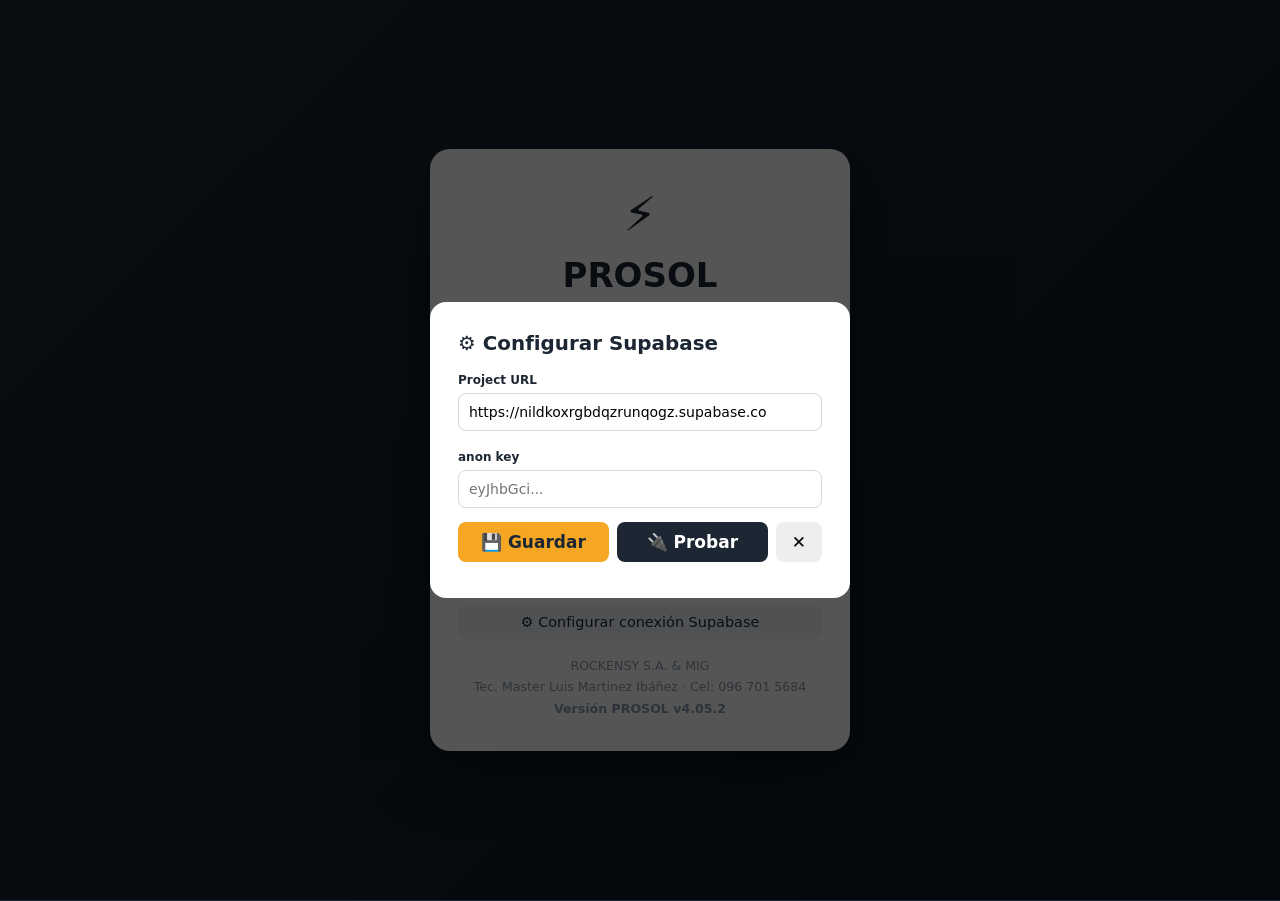
==== commit 7ace3cc9: "Add files via upload" ====
--- a/index.html
+++ b/index.html
@@ -49,7 +49,7 @@
 <!-- Barra de estado de sincronización (signature, siempre visible) -->
 <header id="syncbar" class="syncbar">
   <div class="syncbar-left">
-    <span class="brand">PROSOL</span><span class="brand-sub">Campo</span><span class="brand-ver" id="brand-ver">v4.05.1</span>
+    <span class="brand">PROSOL</span><span class="brand-sub">Campo</span><span class="brand-ver" id="brand-ver">v4.05.2</span>
   </div>
   <div class="syncbar-right">
     <button id="chip-catalogo" class="chip" data-go="oficina">
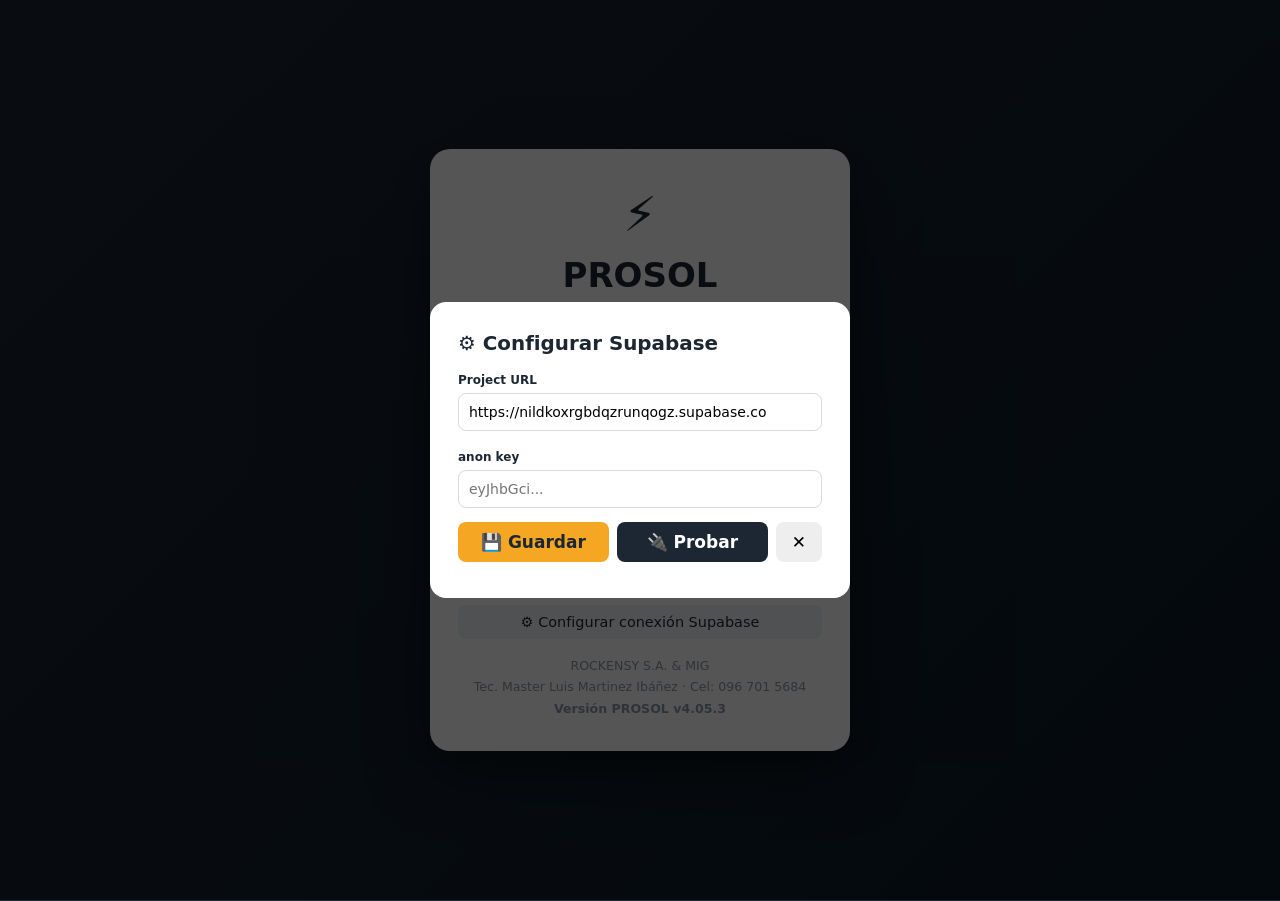
==== commit 74951424: "v4.05.3: versión (respaldos y PDF del escritorio) Co-Authored-By: Claude Opus 5.5 <noreply@anthropic" ====
--- a/index.html
+++ b/index.html
@@ -49,7 +49,7 @@
 <!-- Barra de estado de sincronización (signature, siempre visible) -->
 <header id="syncbar" class="syncbar">
   <div class="syncbar-left">
-    <span class="brand">PROSOL</span><span class="brand-sub">Campo</span><span class="brand-ver" id="brand-ver">v4.05.2</span>
+    <span class="brand">PROSOL</span><span class="brand-sub">Campo</span><span class="brand-ver" id="brand-ver">v4.05.3</span>
   </div>
   <div class="syncbar-right">
     <button id="chip-catalogo" class="chip" data-go="oficina">
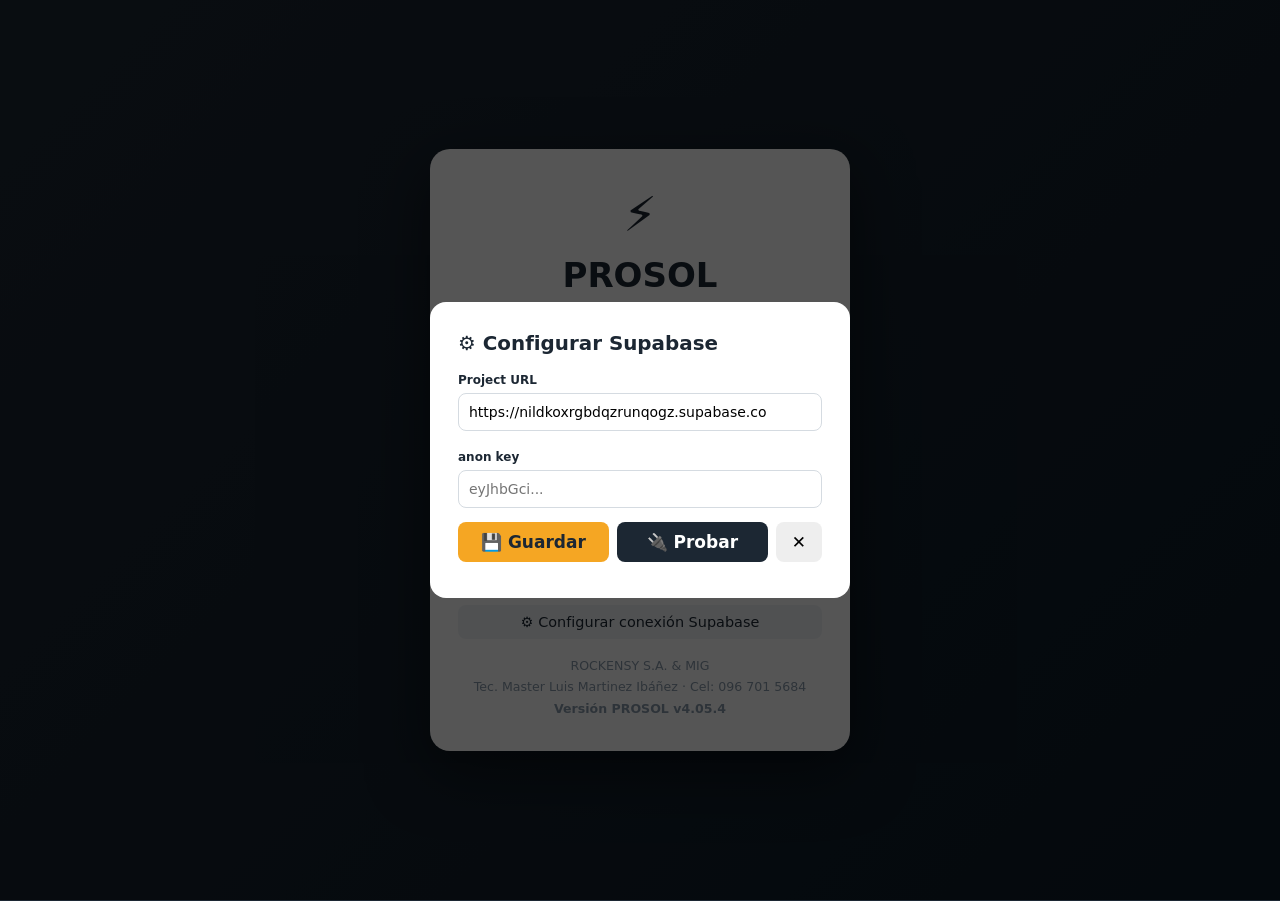
==== commit 901ec54e: "v4.05.4: lista de programación web (rojo solo no atendidas, ejecutadas en verde sin + OT) Co-Authore" ====
--- a/index.html
+++ b/index.html
@@ -49,7 +49,7 @@
 <!-- Barra de estado de sincronización (signature, siempre visible) -->
 <header id="syncbar" class="syncbar">
   <div class="syncbar-left">
-    <span class="brand">PROSOL</span><span class="brand-sub">Campo</span><span class="brand-ver" id="brand-ver">v4.05.3</span>
+    <span class="brand">PROSOL</span><span class="brand-sub">Campo</span><span class="brand-ver" id="brand-ver">v4.05.4</span>
   </div>
   <div class="syncbar-right">
     <button id="chip-catalogo" class="chip" data-go="oficina">
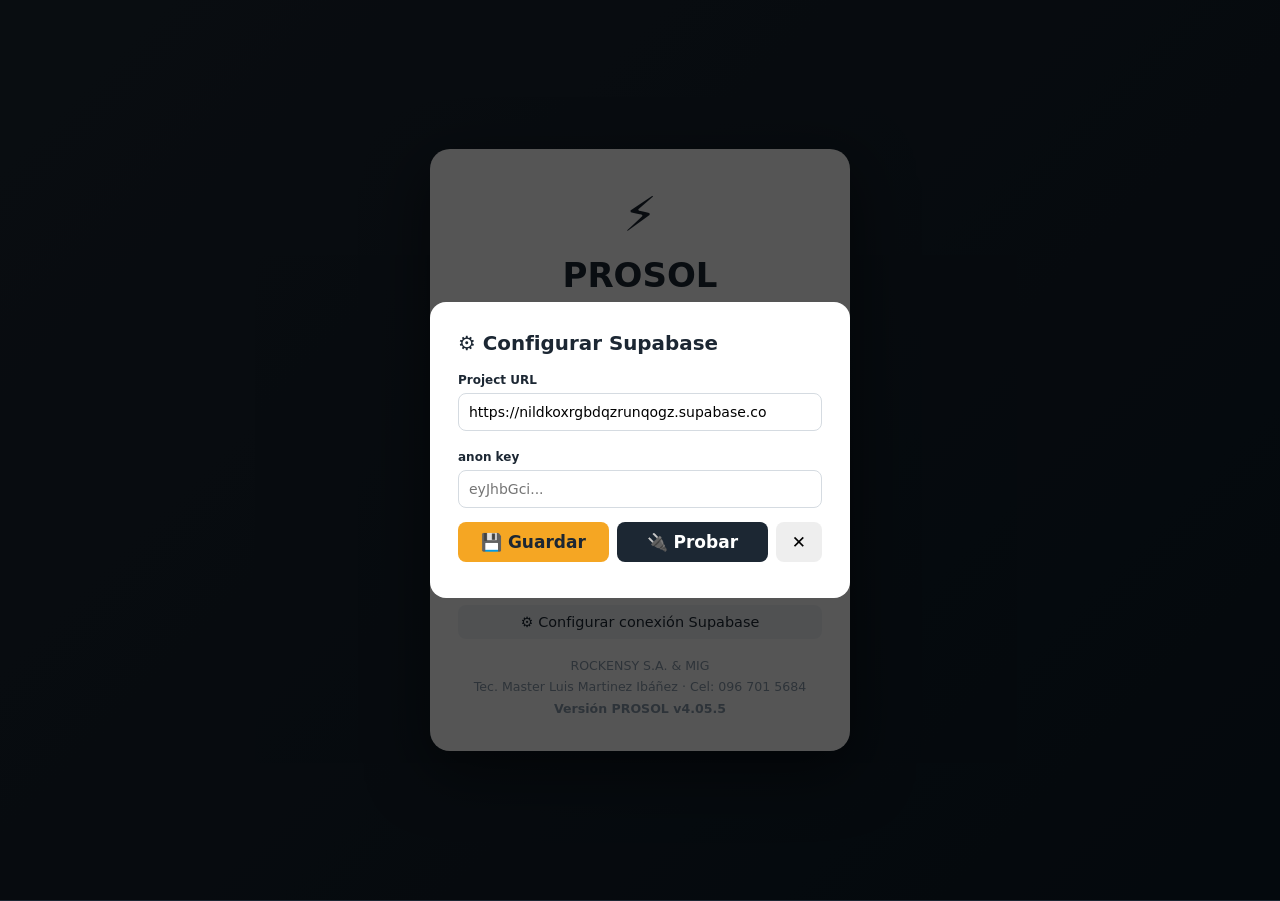
==== commit ca9decf8: "v4.05.5: versión (corrección de equipos sin cliente en el escritorio) Co-Authored-By: Claude Opus 5." ====
--- a/index.html
+++ b/index.html
@@ -49,7 +49,7 @@
 <!-- Barra de estado de sincronización (signature, siempre visible) -->
 <header id="syncbar" class="syncbar">
   <div class="syncbar-left">
-    <span class="brand">PROSOL</span><span class="brand-sub">Campo</span><span class="brand-ver" id="brand-ver">v4.05.4</span>
+    <span class="brand">PROSOL</span><span class="brand-sub">Campo</span><span class="brand-ver" id="brand-ver">v4.05.5</span>
   </div>
   <div class="syncbar-right">
     <button id="chip-catalogo" class="chip" data-go="oficina">
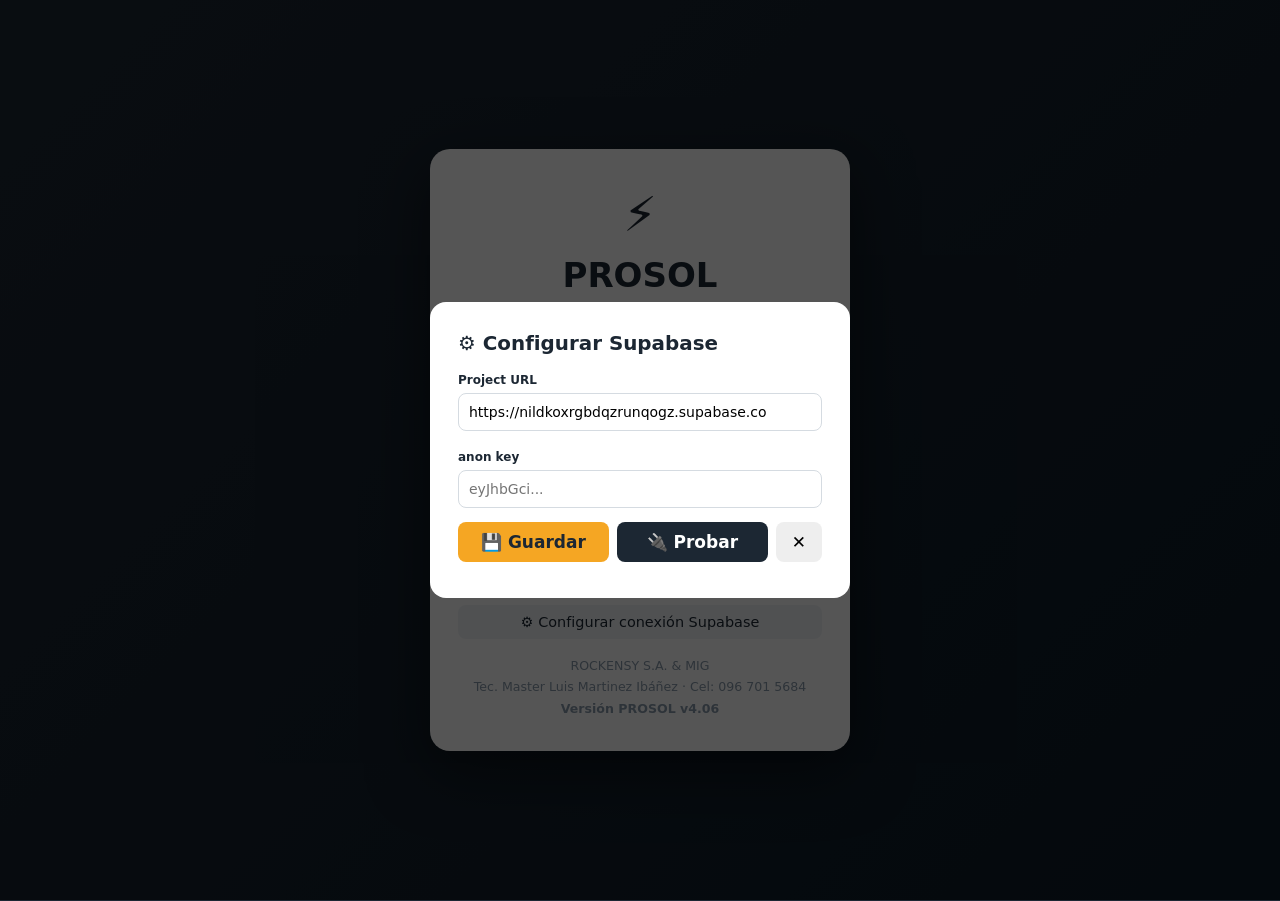
==== commit 8c160157: "v4.06: visita adicional (urgente/no programada) en web y celular con un solo formato Co-Authored-By:" ====
--- a/index.html
+++ b/index.html
@@ -49,7 +49,7 @@
 <!-- Barra de estado de sincronización (signature, siempre visible) -->
 <header id="syncbar" class="syncbar">
   <div class="syncbar-left">
-    <span class="brand">PROSOL</span><span class="brand-sub">Campo</span><span class="brand-ver" id="brand-ver">v4.05.5</span>
+    <span class="brand">PROSOL</span><span class="brand-sub">Campo</span><span class="brand-ver" id="brand-ver">v4.06</span>
   </div>
   <div class="syncbar-right">
     <button id="chip-catalogo" class="chip" data-go="oficina">
@@ -669,6 +669,7 @@
 <script src="lib/aprobacion.js"></script>
 <script src="lib/prog_atendidas.js"></script>
 <script src="lib/movil_cliente_asig.js"></script>
+<script src="lib/visita_adicional.js"></script>
 <script src="lib/seg_cerrada.js"></script>
 <script src="lib/ot_unica.js"></script>
 <script src="lib/insumos.js"></script>
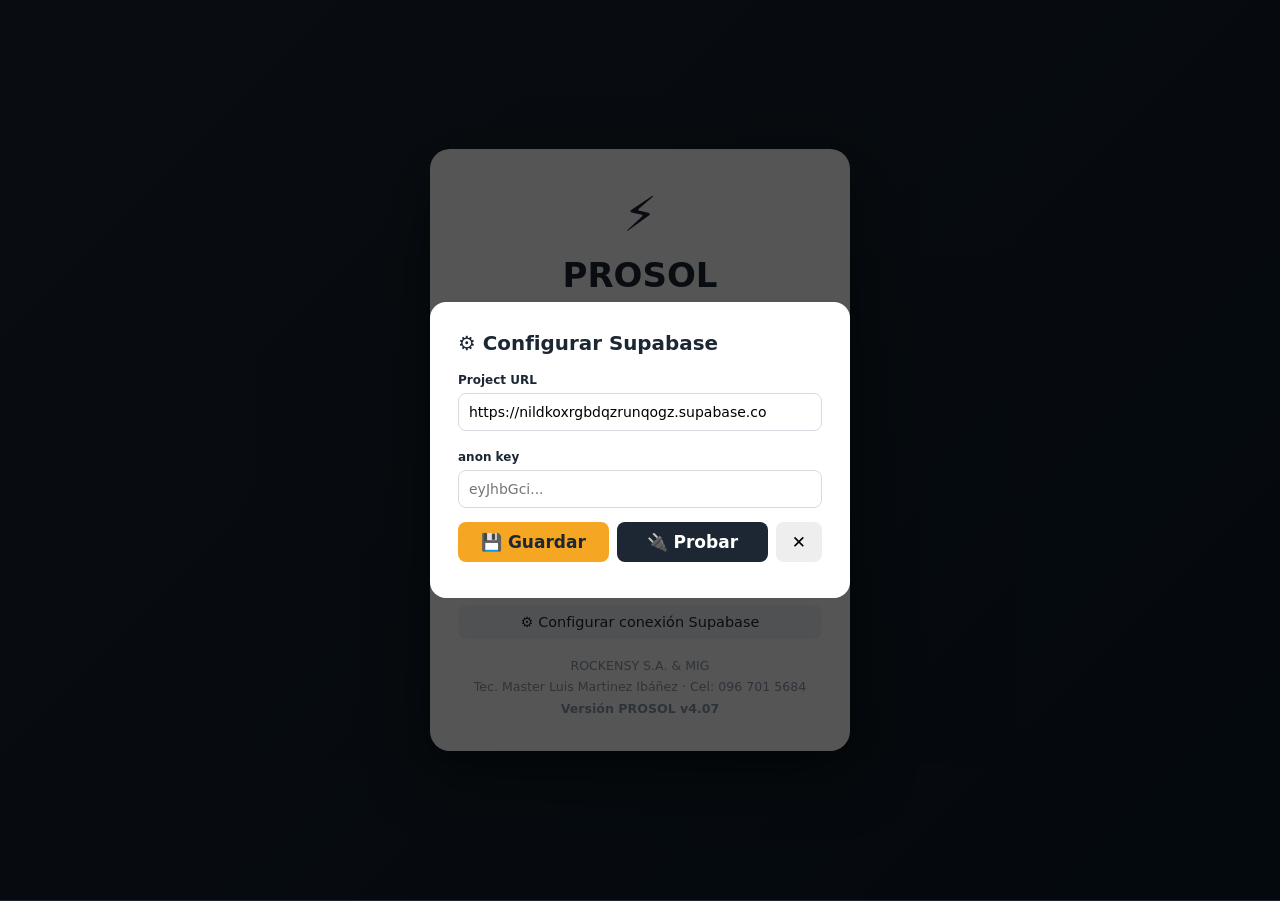
==== commit 58855239: "v4.07 · Insumos Fase 2: insumos en combos, aprobación (Por aprobar), aviso y celular «Esperando apro" ====
--- a/index.html
+++ b/index.html
@@ -49,7 +49,7 @@
 <!-- Barra de estado de sincronización (signature, siempre visible) -->
 <header id="syncbar" class="syncbar">
   <div class="syncbar-left">
-    <span class="brand">PROSOL</span><span class="brand-sub">Campo</span><span class="brand-ver" id="brand-ver">v4.06</span>
+    <span class="brand">PROSOL</span><span class="brand-sub">Campo</span><span class="brand-ver" id="brand-ver">v4.07</span>
   </div>
   <div class="syncbar-right">
     <button id="chip-catalogo" class="chip" data-go="oficina">
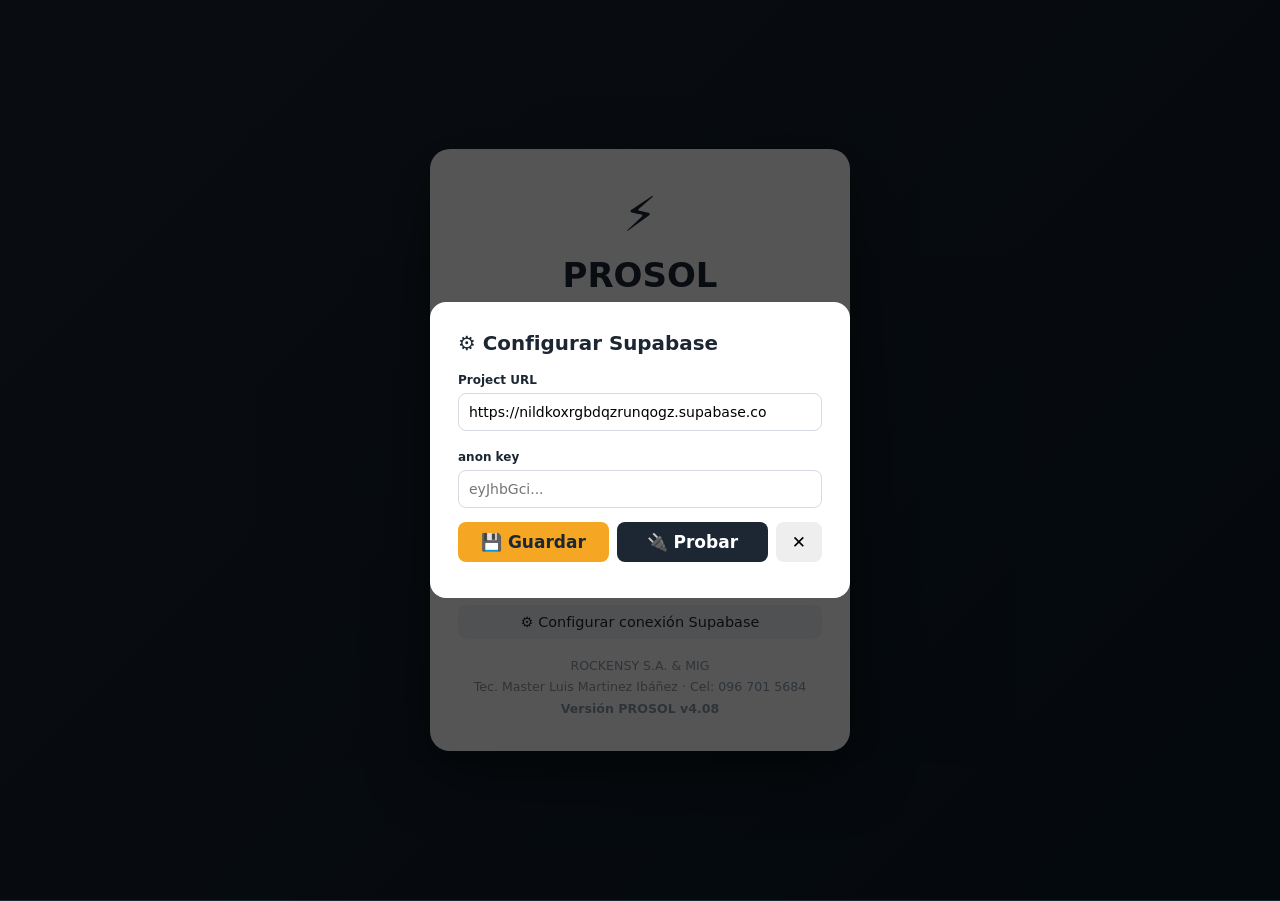
==== commit b1bc0dc4: "v4.08 · W6-2 Órdenes de trabajo web: lista, ficha, editar, borrar ADMIN, reporte, duplicados, Bajar " ====
--- a/index.html
+++ b/index.html
@@ -49,7 +49,7 @@
 <!-- Barra de estado de sincronización (signature, siempre visible) -->
 <header id="syncbar" class="syncbar">
   <div class="syncbar-left">
-    <span class="brand">PROSOL</span><span class="brand-sub">Campo</span><span class="brand-ver" id="brand-ver">v4.07</span>
+    <span class="brand">PROSOL</span><span class="brand-sub">Campo</span><span class="brand-ver" id="brand-ver">v4.08</span>
   </div>
   <div class="syncbar-right">
     <button id="chip-catalogo" class="chip" data-go="oficina">
@@ -684,6 +684,7 @@
 <script src="lib/web_expedientes.js"></script>
 <script src="lib/web_facturacion.js"></script>
 <script src="lib/web_exp_modulos.js"></script>
+<script src="lib/web_ordenes.js"></script>
 <script src="lib/web_panel_reportes.js"></script>
 <script src="lib/web_movil_cfg.js"></script>
 <script src="app.js"></script>
